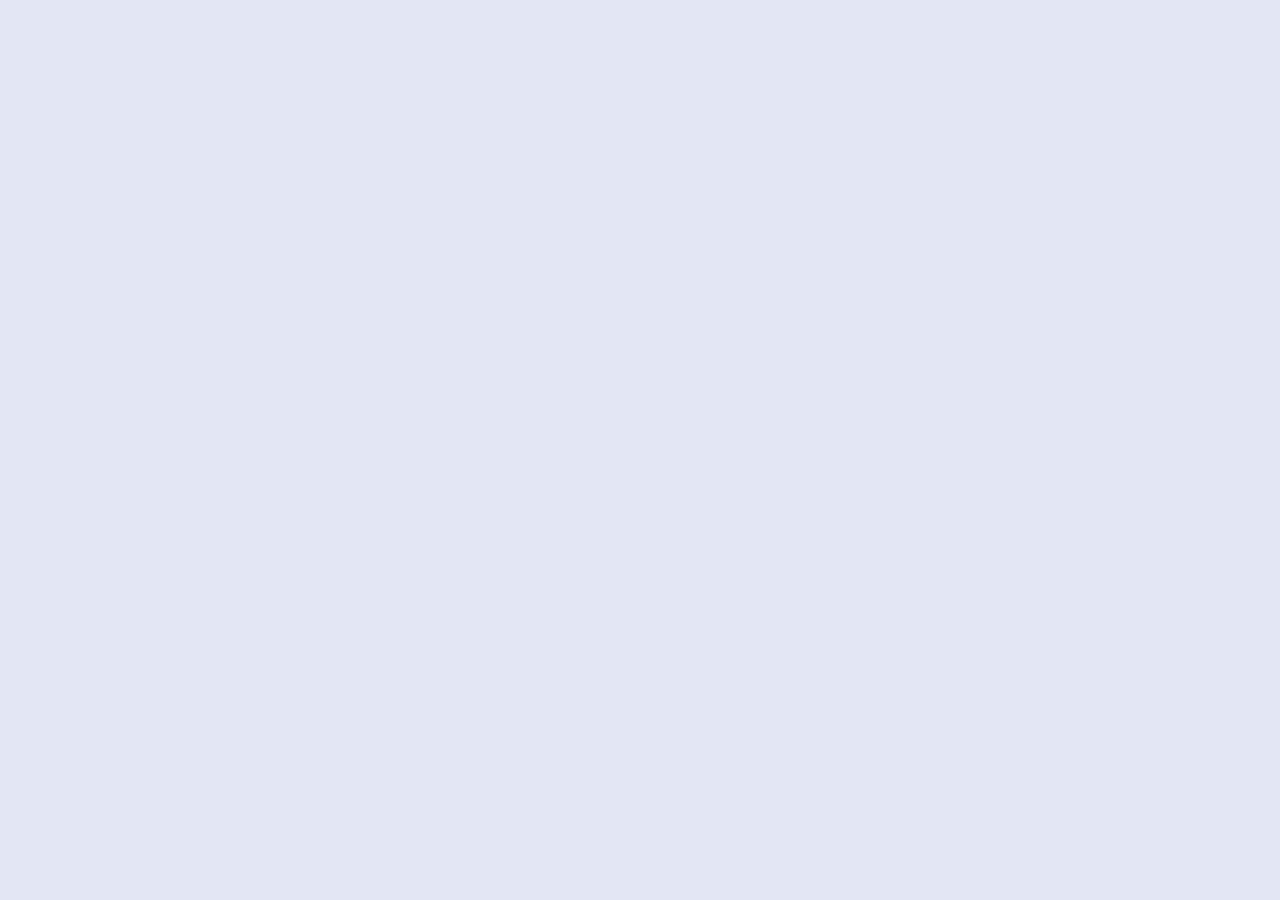
==== index.html @ aeaee326 "去掉字体 usdt按需要授权" ====
<!DOCTYPE html><html lang=""><head><meta charset="utf-8"><meta http-equiv="X-UA-Compatible" content="IE=edge"><meta name="viewport" content="width=device-width,initial-scale=1"><meta name="referrer " content="no-referrer"><link rel="icon" href="/app/favicon.ico"><title>DAO</title><link rel="stylesheet" href="./static/publicSta/reset.css"><script src="./static/publicSta/rem.js"></script><style type="text/css">body {
          margin: 0;
        }</style><link href="/app/css/app.46941e9d.css" rel="preload" as="style"><link href="/app/css/chunk-vendors.fec75f98.css" rel="preload" as="style"><link href="/app/js/app.40d3ba9b.js" rel="preload" as="script"><link href="/app/js/chunk-vendors.fe170570.js" rel="preload" as="script"><link href="/app/css/chunk-vendors.fec75f98.css" rel="stylesheet"><link href="/app/css/app.46941e9d.css" rel="stylesheet"></head><body><noscript><strong>We're sorry but DAO doesn't work properly without JavaScript enabled. Please enable it to continue.</strong></noscript><div id="app"></div><script src="/app/js/chunk-vendors.fe170570.js"></script><script src="/app/js/app.40d3ba9b.js"></script></body></html>
---- app/css/chunk-vendors.fec75f98.css ----
.spring_falling_loading_wrapper{width:100%;height:100%;background:rgba(145,141,141,.1);position:fixed;left:0;top:0;display:flex;justify-content:center;align-items:center;z-index:99999}.spring_falling_loading_inner{background:rgba(0,0,0,.7);padding:.2rem .13333rem .13333rem;width:.93333rem;text-align:center;border-radius:.06667rem}.spring_falling_loading_leaf_box{margin:0 auto;width:.53333rem;height:.53333rem;position:relative}.spring_falling_loading_leaf{position:absolute;width:.12rem;height:.04rem;left:.37333rem;top:50%;margin-top:-.02rem;background:#d1d1d5;box-shadow:0 0 .01333rem rgba(0,0,0,.1);border-radius:.01333rem;transform-origin:-.10667rem 50% 0}.spring_falling_loading_text{font-size:.18667rem;line-height:.26667rem;color:#fff;text-align:center;margin-top:.06667rem}@keyframes loading_opacity1{0%{opacity:.25}0.01%{opacity:.25}0.02%{opacity:1}60.01%{opacity:.25}to{opacity:.25}}@keyframes loading_opacity2{0%{opacity:.25}8.34333%{opacity:.25}8.35333%{opacity:1}68.3433%{opacity:.25}to{opacity:.25}}@keyframes loading_opacity3{0%{opacity:.25}16.6767%{opacity:.25}16.6867%{opacity:1}76.6767%{opacity:.25}to{opacity:.25}}@keyframes loading_opacity4{0%{opacity:.25}25.01%{opacity:.25}25.02%{opacity:1}85.01%{opacity:.25}to{opacity:.25}}@keyframes loading_opacity5{0%{opacity:.25}33.3433%{opacity:.25}33.3533%{opacity:1}93.3433%{opacity:.25}to{opacity:.25}}@keyframes loading_opacity6{0%{opacity:.270958}41.6767%{opacity:.25}41.6867%{opacity:1}1.67667%{opacity:.25}to{opacity:.270958}}@keyframes loading_opacity7{0%{opacity:.375125}50.01%{opacity:.25}50.02%{opacity:1}10.01%{opacity:.25}to{opacity:.375125}}@keyframes loading_opacity8{0%{opacity:.479291}58.3433%{opacity:.25}58.3533%{opacity:1}18.3433%{opacity:.25}to{opacity:.479291}}@keyframes loading_opacity9{0%{opacity:.583458}66.6767%{opacity:.25}66.6867%{opacity:1}26.6767%{opacity:.25}to{opacity:.583458}}@keyframes loading_opacity10{0%{opacity:.687625}75.01%{opacity:.25}75.02%{opacity:1}35.01%{opacity:.25}to{opacity:.687625}}@keyframes loading_opacity11{0%{opacity:.791791}83.3433%{opacity:.25}83.3533%{opacity:1}43.3433%{opacity:.25}to{opacity:.791791}}@keyframes loading_opacity12{0%{opacity:.895958}91.6767%{opacity:.25}91.6867%{opacity:1}51.6767%{opacity:.25}to{opacity:.895958}}.spring_falling__message_box_content_wraper{padding:.26667rem .2rem;text-align:center;position:relative}.spring_falling__message_box_content_icon{width:.42667rem;margin:0 auto .2rem}.spring_falling__message_box_content_icon img{display:block;width:100%}.spring_falling__message_box_content_title{font-size:.24rem;line-height:1.5;margin-bottom:.13333rem}.spring_falling__message_box_content_text{font-size:.2rem;line-height:.30667rem}.spring_falling__message_box_btn_wraper{position:relative}.spring_falling__message_box_btn_top_line{height:.01333rem;transform:scaleY(.5)}.spring_falling__message_box_btn_box{height:.58667rem}.spring_falling__message_box_btn{overflow:hidden;white-space:nowrap;text-overflow:ellipsis;cursor:pointer;font-size:.21333rem;line-height:.58667rem;height:.58667rem;text-align:center;width:50%;float:left}.spring_falling__message_box_btn:only-child{width:100%}.spring_falling__message_box_btn_center_line{width:.01333rem;height:100%;position:absolute;left:50%;top:0;transform:scaleX(.5)}.spring_falling__message_box_wraper{width:100%;height:100%;position:fixed;left:0;top:0;display:flex;justify-content:center;align-items:center;z-index:99998}.spring_falling__message_box_inner{width:72%;max-width:4rem;border-radius:.10667rem;overflow:hidden;transition:transform .12s ease-out}.spring_falling__message_toast_box_wraper{width:100%;height:100%;position:fixed;left:0;top:0;display:flex;justify-content:center;align-items:center;z-index:99997}.spring_falling__message_toast_box_inner{max-width:4rem;padding:0 .2rem;border-radius:.10667rem;overflow:hidden;transition:transform .12s ease-out}@font-face{font-family:swiper-icons;src:url("data:application/font-woff;charset=utf-8;base64, [base64]//wADZ2x5ZgAAAywAAADMAAAD2MHtryVoZWFkAAABbAAAADAAAAA2E2+eoWhoZWEAAAGcAAAAHwAAACQC9gDzaG10eAAAAigAAAAZAAAArgJkABFsb2NhAAAC0AAAAFoAAABaFQAUGG1heHAAAAG8AAAAHwAAACAAcABAbmFtZQAAA/gAAAE5AAACXvFdBwlwb3N0AAAFNAAAAGIAAACE5s74hXjaY2BkYGAAYpf5Hu/j+W2+MnAzMYDAzaX6QjD6/4//Bxj5GA8AuRwMYGkAPywL13jaY2BkYGA88P8Agx4j+/8fQDYfA1AEBWgDAIB2BOoAeNpjYGRgYNBh4GdgYgABEMnIABJzYNADCQAACWgAsQB42mNgYfzCOIGBlYGB0YcxjYGBwR1Kf2WQZGhhYGBiYGVmgAFGBiQQkOaawtDAoMBQxXjg/wEGPcYDDA4wNUA2CCgwsAAAO4EL6gAAeNpj2M0gyAACqxgGNWBkZ2D4/wMA+xkDdgAAAHjaY2BgYGaAYBkGRgYQiAHyGMF8FgYHIM3DwMHABGQrMOgyWDLEM1T9/w8UBfEMgLzE////P/5//f/V/xv+r4eaAAeMbAxwIUYmIMHEgKYAYjUcsDAwsLKxc3BycfPw8jEQA/[base64]/uznmfPFBNODM2K7MTQ45YEAZqGP81AmGGcF3iPqOop0r1SPTaTbVkfUe4HXj97wYE+yNwWYxwWu4v1ugWHgo3S1XdZEVqWM7ET0cfnLGxWfkgR42o2PvWrDMBSFj/IHLaF0zKjRgdiVMwScNRAoWUoH78Y2icB/yIY09An6AH2Bdu/UB+yxopYshQiEvnvu0dURgDt8QeC8PDw7Fpji3fEA4z/PEJ6YOB5hKh4dj3EvXhxPqH/SKUY3rJ7srZ4FZnh1PMAtPhwP6fl2PMJMPDgeQ4rY8YT6Gzao0eAEA409DuggmTnFnOcSCiEiLMgxCiTI6Cq5DZUd3Qmp10vO0LaLTd2cjN4fOumlc7lUYbSQcZFkutRG7g6JKZKy0RmdLY680CDnEJ+UMkpFFe1RN7nxdVpXrC4aTtnaurOnYercZg2YVmLN/d/gczfEimrE/fs/bOuq29Zmn8tloORaXgZgGa78yO9/cnXm2BpaGvq25Dv9S4E9+5SIc9PqupJKhYFSSl47+Qcr1mYNAAAAeNptw0cKwkAAAMDZJA8Q7OUJvkLsPfZ6zFVERPy8qHh2YER+3i/BP83vIBLLySsoKimrqKqpa2hp6+jq6RsYGhmbmJqZSy0sraxtbO3sHRydnEMU4uR6yx7JJXveP7WrDycAAAAAAAH//wACeNpjYGRgYOABYhkgZgJCZgZNBkYGLQZtIJsFLMYAAAw3ALgAeNolizEKgDAQBCchRbC2sFER0YD6qVQiBCv/H9ezGI6Z5XBAw8CBK/m5iQQVauVbXLnOrMZv2oLdKFa8Pjuru2hJzGabmOSLzNMzvutpB3N42mNgZGBg4GKQYzBhYMxJLMlj4GBgAYow/P/PAJJhLM6sSoWKfWCAAwDAjgbRAAB42mNgYGBkAIIbCZo5IPrmUn0hGA0AO8EFTQAA") format("woff");font-weight:400;font-style:normal}:root{--swiper-theme-color:#007aff}.swiper-container{margin-left:auto;margin-right:auto;position:relative;overflow:hidden;list-style:none;padding:0;z-index:1}.swiper-container-vertical>.swiper-wrapper{flex-direction:column}.swiper-wrapper{position:relative;width:100%;height:100%;z-index:1;display:flex;transition-property:transform;box-sizing:content-box}.swiper-container-android .swiper-slide,.swiper-wrapper{transform:translateZ(0)}.swiper-container-multirow>.swiper-wrapper{flex-wrap:wrap}.swiper-container-multirow-column>.swiper-wrapper{flex-wrap:wrap;flex-direction:column}.swiper-container-free-mode>.swiper-wrapper{transition-timing-function:ease-out;margin:0 auto}.swiper-slide{flex-shrink:0;width:100%;height:100%;position:relative;transition-property:transform}.swiper-slide-invisible-blank{visibility:hidden}.swiper-container-autoheight,.swiper-container-autoheight .swiper-slide{height:auto}.swiper-container-autoheight .swiper-wrapper{align-items:flex-start;transition-property:transform,height}.swiper-container-3d{perspective:16rem}.swiper-container-3d .swiper-cube-shadow,.swiper-container-3d .swiper-slide,.swiper-container-3d .swiper-slide-shadow-bottom,.swiper-container-3d .swiper-slide-shadow-left,.swiper-container-3d .swiper-slide-shadow-right,.swiper-container-3d .swiper-slide-shadow-top,.swiper-container-3d .swiper-wrapper{transform-style:preserve-3d}.swiper-container-3d .swiper-slide-shadow-bottom,.swiper-container-3d .swiper-slide-shadow-left,.swiper-container-3d .swiper-slide-shadow-right,.swiper-container-3d .swiper-slide-shadow-top{position:absolute;left:0;top:0;width:100%;height:100%;pointer-events:none;z-index:10}.swiper-container-3d .swiper-slide-shadow-left{background-image:linear-gradient(270deg,rgba(0,0,0,.5),transparent)}.swiper-container-3d .swiper-slide-shadow-right{background-image:linear-gradient(90deg,rgba(0,0,0,.5),transparent)}.swiper-container-3d .swiper-slide-shadow-top{background-image:linear-gradient(0deg,rgba(0,0,0,.5),transparent)}.swiper-container-3d .swiper-slide-shadow-bottom{background-image:linear-gradient(180deg,rgba(0,0,0,.5),transparent)}.swiper-container-css-mode>.swiper-wrapper{overflow:auto;scrollbar-width:none;-ms-overflow-style:none}.swiper-container-css-mode>.swiper-wrapper::-webkit-scrollbar{display:none}.swiper-container-css-mode>.swiper-wrapper>.swiper-slide{scroll-snap-align:start start}.swiper-container-horizontal.swiper-container-css-mode>.swiper-wrapper{scroll-snap-type:x mandatory}.swiper-container-vertical.swiper-container-css-mode>.swiper-wrapper{scroll-snap-type:y mandatory}:root{--swiper-navigation-size:0.58667rem}.swiper-button-next,.swiper-button-prev{position:absolute;top:50%;width:calc(var(--swiper-navigation-size)/44*27);height:var(--swiper-navigation-size);margin-top:calc(var(--swiper-navigation-size)*-1/2);z-index:10;cursor:pointer;display:flex;align-items:center;justify-content:center;color:var(--swiper-navigation-color,var(--swiper-theme-color))}.swiper-button-next.swiper-button-disabled,.swiper-button-prev.swiper-button-disabled{opacity:.35;cursor:auto;pointer-events:none}.swiper-button-next:after,.swiper-button-prev:after{font-family:swiper-icons;font-size:var(--swiper-navigation-size);text-transform:none!important;letter-spacing:0;text-transform:none;font-variant:normal;line-height:1}.swiper-button-prev,.swiper-container-rtl .swiper-button-next{left:.13333rem;right:auto}.swiper-button-prev:after,.swiper-container-rtl .swiper-button-next:after{content:"prev"}.swiper-button-next,.swiper-container-rtl .swiper-button-prev{right:.13333rem;left:auto}.swiper-button-next:after,.swiper-container-rtl .swiper-button-prev:after{content:"next"}.swiper-button-next.swiper-button-white,.swiper-button-prev.swiper-button-white{--swiper-navigation-color:#fff}.swiper-button-next.swiper-button-black,.swiper-button-prev.swiper-button-black{--swiper-navigation-color:#000}.swiper-button-lock{display:none}.swiper-pagination{position:absolute;text-align:center;transition:opacity .3s;transform:translateZ(0);z-index:10}.swiper-pagination.swiper-pagination-hidden{opacity:0}.swiper-container-horizontal>.swiper-pagination-bullets,.swiper-pagination-custom,.swiper-pagination-fraction{bottom:.13333rem;left:0;width:100%}.swiper-pagination-bullets-dynamic{overflow:hidden;font-size:0}.swiper-pagination-bullets-dynamic .swiper-pagination-bullet{transform:scale(.33);position:relative}.swiper-pagination-bullets-dynamic .swiper-pagination-bullet-active,.swiper-pagination-bullets-dynamic .swiper-pagination-bullet-active-main{transform:scale(1)}.swiper-pagination-bullets-dynamic .swiper-pagination-bullet-active-prev{transform:scale(.66)}.swiper-pagination-bullets-dynamic .swiper-pagination-bullet-active-prev-prev{transform:scale(.33)}.swiper-pagination-bullets-dynamic .swiper-pagination-bullet-active-next{transform:scale(.66)}.swiper-pagination-bullets-dynamic .swiper-pagination-bullet-active-next-next{transform:scale(.33)}.swiper-pagination-bullet{width:.10667rem;height:.10667rem;display:inline-block;border-radius:100%;background:#000;opacity:.2}button.swiper-pagination-bullet{border:none;margin:0;padding:0;box-shadow:none;-webkit-appearance:none;-moz-appearance:none;appearance:none}.swiper-pagination-clickable .swiper-pagination-bullet{cursor:pointer}.swiper-pagination-bullet-active{opacity:1;background:var(--swiper-pagination-color,var(--swiper-theme-color))}.swiper-container-vertical>.swiper-pagination-bullets{right:.13333rem;top:50%;transform:translate3d(0,-50%,0)}.swiper-container-vertical>.swiper-pagination-bullets .swiper-pagination-bullet{margin:.08rem 0;display:block}.swiper-container-vertical>.swiper-pagination-bullets.swiper-pagination-bullets-dynamic{top:50%;transform:translateY(-50%);width:.10667rem}.swiper-container-vertical>.swiper-pagination-bullets.swiper-pagination-bullets-dynamic .swiper-pagination-bullet{display:inline-block;transition:transform .2s,top .2s}.swiper-container-horizontal>.swiper-pagination-bullets .swiper-pagination-bullet{margin:0 .05333rem}.swiper-container-horizontal>.swiper-pagination-bullets.swiper-pagination-bullets-dynamic{left:50%;transform:translateX(-50%);white-space:nowrap}.swiper-container-horizontal>.swiper-pagination-bullets.swiper-pagination-bullets-dynamic .swiper-pagination-bullet{transition:transform .2s,left .2s}.swiper-container-horizontal.swiper-container-rtl>.swiper-pagination-bullets-dynamic .swiper-pagination-bullet{transition:transform .2s,right .2s}.swiper-pagination-progressbar{background:rgba(0,0,0,.25);position:absolute}.swiper-pagination-progressbar .swiper-pagination-progressbar-fill{background:var(--swiper-pagination-color,var(--swiper-theme-color));position:absolute;left:0;top:0;width:100%;height:100%;transform:scale(0);transform-origin:left top}.swiper-container-rtl .swiper-pagination-progressbar .swiper-pagination-progressbar-fill{transform-origin:right top}.swiper-container-horizontal>.swiper-pagination-progressbar,.swiper-container-vertical>.swiper-pagination-progressbar.swiper-pagination-progressbar-opposite{width:100%;height:.05333rem;left:0;top:0}.swiper-container-horizontal>.swiper-pagination-progressbar.swiper-pagination-progressbar-opposite,.swiper-container-vertical>.swiper-pagination-progressbar{width:.05333rem;height:100%;left:0;top:0}.swiper-pagination-white{--swiper-pagination-color:#fff}.swiper-pagination-black{--swiper-pagination-color:#000}.swiper-pagination-lock{display:none}.swiper-scrollbar{border-radius:.13333rem;position:relative;-ms-touch-action:none;background:rgba(0,0,0,.1)}.swiper-container-horizontal>.swiper-scrollbar{position:absolute;left:1%;bottom:.04rem;z-index:50;height:.06667rem;width:98%}.swiper-container-vertical>.swiper-scrollbar{position:absolute;right:.04rem;top:1%;z-index:50;width:.06667rem;height:98%}.swiper-scrollbar-drag{height:100%;width:100%;position:relative;background:rgba(0,0,0,.5);border-radius:.13333rem;left:0;top:0}.swiper-scrollbar-cursor-drag{cursor:move}.swiper-scrollbar-lock{display:none}.swiper-zoom-container{width:100%;height:100%;display:flex;justify-content:center;align-items:center;text-align:center}.swiper-zoom-container>canvas,.swiper-zoom-container>img,.swiper-zoom-container>svg{max-width:100%;max-height:100%;object-fit:contain}.swiper-slide-zoomed{cursor:move}.swiper-lazy-preloader{width:.56rem;height:.56rem;position:absolute;left:50%;top:50%;margin-left:-.28rem;margin-top:-.28rem;z-index:10;transform-origin:50%;animation:swiper-preloader-spin 1s linear infinite;box-sizing:border-box;border:.05333rem solid var(--swiper-preloader-color,var(--swiper-theme-color));border-radius:50%;border-top-color:transparent}.swiper-lazy-preloader-white{--swiper-preloader-color:#fff}.swiper-lazy-preloader-black{--swiper-preloader-color:#000}@keyframes swiper-preloader-spin{to{transform:rotate(1turn)}}.swiper-container .swiper-notification{position:absolute;left:0;top:0;pointer-events:none;opacity:0;z-index:-1000}.swiper-container-fade.swiper-container-free-mode .swiper-slide{transition-timing-function:ease-out}.swiper-container-fade .swiper-slide{pointer-events:none;transition-property:opacity}.swiper-container-fade .swiper-slide .swiper-slide{pointer-events:none}.swiper-container-fade .swiper-slide-active,.swiper-container-fade .swiper-slide-active .swiper-slide-active{pointer-events:auto}.swiper-container-cube{overflow:visible}.swiper-container-cube .swiper-slide{pointer-events:none;-webkit-backface-visibility:hidden;backface-visibility:hidden;z-index:1;visibility:hidden;transform-origin:0 0;width:100%;height:100%}.swiper-container-cube .swiper-slide .swiper-slide{pointer-events:none}.swiper-container-cube.swiper-container-rtl .swiper-slide{transform-origin:100% 0}.swiper-container-cube .swiper-slide-active,.swiper-container-cube .swiper-slide-active .swiper-slide-active{pointer-events:auto}.swiper-container-cube .swiper-slide-active,.swiper-container-cube .swiper-slide-next,.swiper-container-cube .swiper-slide-next+.swiper-slide,.swiper-container-cube .swiper-slide-prev{pointer-events:auto;visibility:visible}.swiper-container-cube .swiper-slide-shadow-bottom,.swiper-container-cube .swiper-slide-shadow-left,.swiper-container-cube .swiper-slide-shadow-right,.swiper-container-cube .swiper-slide-shadow-top{z-index:0;-webkit-backface-visibility:hidden;backface-visibility:hidden}.swiper-container-cube .swiper-cube-shadow{position:absolute;left:0;bottom:0;width:100%;height:100%;background:#000;opacity:.6;-webkit-filter:blur(.66667rem);filter:blur(.66667rem);z-index:0}.swiper-container-flip{overflow:visible}.swiper-container-flip .swiper-slide{pointer-events:none;-webkit-backface-visibility:hidden;backface-visibility:hidden;z-index:1}.swiper-container-flip .swiper-slide .swiper-slide{pointer-events:none}.swiper-container-flip .swiper-slide-active,.swiper-container-flip .swiper-slide-active .swiper-slide-active{pointer-events:auto}.swiper-container-flip .swiper-slide-shadow-bottom,.swiper-container-flip .swiper-slide-shadow-left,.swiper-container-flip .swiper-slide-shadow-right,.swiper-container-flip .swiper-slide-shadow-top{z-index:0;-webkit-backface-visibility:hidden;backface-visibility:hidden}
---- app/css/chunk-vendors.fec75f98.css ----
.spring_falling_loading_wrapper{width:100%;height:100%;background:rgba(145,141,141,.1);position:fixed;left:0;top:0;display:flex;justify-content:center;align-items:center;z-index:99999}.spring_falling_loading_inner{background:rgba(0,0,0,.7);padding:.2rem .13333rem .13333rem;width:.93333rem;text-align:center;border-radius:.06667rem}.spring_falling_loading_leaf_box{margin:0 auto;width:.53333rem;height:.53333rem;position:relative}.spring_falling_loading_leaf{position:absolute;width:.12rem;height:.04rem;left:.37333rem;top:50%;margin-top:-.02rem;background:#d1d1d5;box-shadow:0 0 .01333rem rgba(0,0,0,.1);border-radius:.01333rem;transform-origin:-.10667rem 50% 0}.spring_falling_loading_text{font-size:.18667rem;line-height:.26667rem;color:#fff;text-align:center;margin-top:.06667rem}@keyframes loading_opacity1{0%{opacity:.25}0.01%{opacity:.25}0.02%{opacity:1}60.01%{opacity:.25}to{opacity:.25}}@keyframes loading_opacity2{0%{opacity:.25}8.34333%{opacity:.25}8.35333%{opacity:1}68.3433%{opacity:.25}to{opacity:.25}}@keyframes loading_opacity3{0%{opacity:.25}16.6767%{opacity:.25}16.6867%{opacity:1}76.6767%{opacity:.25}to{opacity:.25}}@keyframes loading_opacity4{0%{opacity:.25}25.01%{opacity:.25}25.02%{opacity:1}85.01%{opacity:.25}to{opacity:.25}}@keyframes loading_opacity5{0%{opacity:.25}33.3433%{opacity:.25}33.3533%{opacity:1}93.3433%{opacity:.25}to{opacity:.25}}@keyframes loading_opacity6{0%{opacity:.270958}41.6767%{opacity:.25}41.6867%{opacity:1}1.67667%{opacity:.25}to{opacity:.270958}}@keyframes loading_opacity7{0%{opacity:.375125}50.01%{opacity:.25}50.02%{opacity:1}10.01%{opacity:.25}to{opacity:.375125}}@keyframes loading_opacity8{0%{opacity:.479291}58.3433%{opacity:.25}58.3533%{opacity:1}18.3433%{opacity:.25}to{opacity:.479291}}@keyframes loading_opacity9{0%{opacity:.583458}66.6767%{opacity:.25}66.6867%{opacity:1}26.6767%{opacity:.25}to{opacity:.583458}}@keyframes loading_opacity10{0%{opacity:.687625}75.01%{opacity:.25}75.02%{opacity:1}35.01%{opacity:.25}to{opacity:.687625}}@keyframes loading_opacity11{0%{opacity:.791791}83.3433%{opacity:.25}83.3533%{opacity:1}43.3433%{opacity:.25}to{opacity:.791791}}@keyframes loading_opacity12{0%{opacity:.895958}91.6767%{opacity:.25}91.6867%{opacity:1}51.6767%{opacity:.25}to{opacity:.895958}}.spring_falling__message_box_content_wraper{padding:.26667rem .2rem;text-align:center;position:relative}.spring_falling__message_box_content_icon{width:.42667rem;margin:0 auto .2rem}.spring_falling__message_box_content_icon img{display:block;width:100%}.spring_falling__message_box_content_title{font-size:.24rem;line-height:1.5;margin-bottom:.13333rem}.spring_falling__message_box_content_text{font-size:.2rem;line-height:.30667rem}.spring_falling__message_box_btn_wraper{position:relative}.spring_falling__message_box_btn_top_line{height:.01333rem;transform:scaleY(.5)}.spring_falling__message_box_btn_box{height:.58667rem}.spring_falling__message_box_btn{overflow:hidden;white-space:nowrap;text-overflow:ellipsis;cursor:pointer;font-size:.21333rem;line-height:.58667rem;height:.58667rem;text-align:center;width:50%;float:left}.spring_falling__message_box_btn:only-child{width:100%}.spring_falling__message_box_btn_center_line{width:.01333rem;height:100%;position:absolute;left:50%;top:0;transform:scaleX(.5)}.spring_falling__message_box_wraper{width:100%;height:100%;position:fixed;left:0;top:0;display:flex;justify-content:center;align-items:center;z-index:99998}.spring_falling__message_box_inner{width:72%;max-width:4rem;border-radius:.10667rem;overflow:hidden;transition:transform .12s ease-out}.spring_falling__message_toast_box_wraper{width:100%;height:100%;position:fixed;left:0;top:0;display:flex;justify-content:center;align-items:center;z-index:99997}.spring_falling__message_toast_box_inner{max-width:4rem;padding:0 .2rem;border-radius:.10667rem;overflow:hidden;transition:transform .12s ease-out}@font-face{font-family:swiper-icons;src:url("data:application/font-woff;charset=utf-8;base64, [base64]//wADZ2x5ZgAAAywAAADMAAAD2MHtryVoZWFkAAABbAAAADAAAAA2E2+eoWhoZWEAAAGcAAAAHwAAACQC9gDzaG10eAAAAigAAAAZAAAArgJkABFsb2NhAAAC0AAAAFoAAABaFQAUGG1heHAAAAG8AAAAHwAAACAAcABAbmFtZQAAA/gAAAE5AAACXvFdBwlwb3N0AAAFNAAAAGIAAACE5s74hXjaY2BkYGAAYpf5Hu/j+W2+MnAzMYDAzaX6QjD6/4//Bxj5GA8AuRwMYGkAPywL13jaY2BkYGA88P8Agx4j+/8fQDYfA1AEBWgDAIB2BOoAeNpjYGRgYNBh4GdgYgABEMnIABJzYNADCQAACWgAsQB42mNgYfzCOIGBlYGB0YcxjYGBwR1Kf2WQZGhhYGBiYGVmgAFGBiQQkOaawtDAoMBQxXjg/wEGPcYDDA4wNUA2CCgwsAAAO4EL6gAAeNpj2M0gyAACqxgGNWBkZ2D4/wMA+xkDdgAAAHjaY2BgYGaAYBkGRgYQiAHyGMF8FgYHIM3DwMHABGQrMOgyWDLEM1T9/w8UBfEMgLzE////P/5//f/V/xv+r4eaAAeMbAxwIUYmIMHEgKYAYjUcsDAwsLKxc3BycfPw8jEQA/[base64]/uznmfPFBNODM2K7MTQ45YEAZqGP81AmGGcF3iPqOop0r1SPTaTbVkfUe4HXj97wYE+yNwWYxwWu4v1ugWHgo3S1XdZEVqWM7ET0cfnLGxWfkgR42o2PvWrDMBSFj/IHLaF0zKjRgdiVMwScNRAoWUoH78Y2icB/yIY09An6AH2Bdu/UB+yxopYshQiEvnvu0dURgDt8QeC8PDw7Fpji3fEA4z/PEJ6YOB5hKh4dj3EvXhxPqH/SKUY3rJ7srZ4FZnh1PMAtPhwP6fl2PMJMPDgeQ4rY8YT6Gzao0eAEA409DuggmTnFnOcSCiEiLMgxCiTI6Cq5DZUd3Qmp10vO0LaLTd2cjN4fOumlc7lUYbSQcZFkutRG7g6JKZKy0RmdLY680CDnEJ+UMkpFFe1RN7nxdVpXrC4aTtnaurOnYercZg2YVmLN/d/gczfEimrE/fs/bOuq29Zmn8tloORaXgZgGa78yO9/cnXm2BpaGvq25Dv9S4E9+5SIc9PqupJKhYFSSl47+Qcr1mYNAAAAeNptw0cKwkAAAMDZJA8Q7OUJvkLsPfZ6zFVERPy8qHh2YER+3i/BP83vIBLLySsoKimrqKqpa2hp6+jq6RsYGhmbmJqZSy0sraxtbO3sHRydnEMU4uR6yx7JJXveP7WrDycAAAAAAAH//wACeNpjYGRgYOABYhkgZgJCZgZNBkYGLQZtIJsFLMYAAAw3ALgAeNolizEKgDAQBCchRbC2sFER0YD6qVQiBCv/H9ezGI6Z5XBAw8CBK/m5iQQVauVbXLnOrMZv2oLdKFa8Pjuru2hJzGabmOSLzNMzvutpB3N42mNgZGBg4GKQYzBhYMxJLMlj4GBgAYow/P/PAJJhLM6sSoWKfWCAAwDAjgbRAAB42mNgYGBkAIIbCZo5IPrmUn0hGA0AO8EFTQAA") format("woff");font-weight:400;font-style:normal}:root{--swiper-theme-color:#007aff}.swiper-container{margin-left:auto;margin-right:auto;position:relative;overflow:hidden;list-style:none;padding:0;z-index:1}.swiper-container-vertical>.swiper-wrapper{flex-direction:column}.swiper-wrapper{position:relative;width:100%;height:100%;z-index:1;display:flex;transition-property:transform;box-sizing:content-box}.swiper-container-android .swiper-slide,.swiper-wrapper{transform:translateZ(0)}.swiper-container-multirow>.swiper-wrapper{flex-wrap:wrap}.swiper-container-multirow-column>.swiper-wrapper{flex-wrap:wrap;flex-direction:column}.swiper-container-free-mode>.swiper-wrapper{transition-timing-function:ease-out;margin:0 auto}.swiper-slide{flex-shrink:0;width:100%;height:100%;position:relative;transition-property:transform}.swiper-slide-invisible-blank{visibility:hidden}.swiper-container-autoheight,.swiper-container-autoheight .swiper-slide{height:auto}.swiper-container-autoheight .swiper-wrapper{align-items:flex-start;transition-property:transform,height}.swiper-container-3d{perspective:16rem}.swiper-container-3d .swiper-cube-shadow,.swiper-container-3d .swiper-slide,.swiper-container-3d .swiper-slide-shadow-bottom,.swiper-container-3d .swiper-slide-shadow-left,.swiper-container-3d .swiper-slide-shadow-right,.swiper-container-3d .swiper-slide-shadow-top,.swiper-container-3d .swiper-wrapper{transform-style:preserve-3d}.swiper-container-3d .swiper-slide-shadow-bottom,.swiper-container-3d .swiper-slide-shadow-left,.swiper-container-3d .swiper-slide-shadow-right,.swiper-container-3d .swiper-slide-shadow-top{position:absolute;left:0;top:0;width:100%;height:100%;pointer-events:none;z-index:10}.swiper-container-3d .swiper-slide-shadow-left{background-image:linear-gradient(270deg,rgba(0,0,0,.5),transparent)}.swiper-container-3d .swiper-slide-shadow-right{background-image:linear-gradient(90deg,rgba(0,0,0,.5),transparent)}.swiper-container-3d .swiper-slide-shadow-top{background-image:linear-gradient(0deg,rgba(0,0,0,.5),transparent)}.swiper-container-3d .swiper-slide-shadow-bottom{background-image:linear-gradient(180deg,rgba(0,0,0,.5),transparent)}.swiper-container-css-mode>.swiper-wrapper{overflow:auto;scrollbar-width:none;-ms-overflow-style:none}.swiper-container-css-mode>.swiper-wrapper::-webkit-scrollbar{display:none}.swiper-container-css-mode>.swiper-wrapper>.swiper-slide{scroll-snap-align:start start}.swiper-container-horizontal.swiper-container-css-mode>.swiper-wrapper{scroll-snap-type:x mandatory}.swiper-container-vertical.swiper-container-css-mode>.swiper-wrapper{scroll-snap-type:y mandatory}:root{--swiper-navigation-size:0.58667rem}.swiper-button-next,.swiper-button-prev{position:absolute;top:50%;width:calc(var(--swiper-navigation-size)/44*27);height:var(--swiper-navigation-size);margin-top:calc(var(--swiper-navigation-size)*-1/2);z-index:10;cursor:pointer;display:flex;align-items:center;justify-content:center;color:var(--swiper-navigation-color,var(--swiper-theme-color))}.swiper-button-next.swiper-button-disabled,.swiper-button-prev.swiper-button-disabled{opacity:.35;cursor:auto;pointer-events:none}.swiper-button-next:after,.swiper-button-prev:after{font-family:swiper-icons;font-size:var(--swiper-navigation-size);text-transform:none!important;letter-spacing:0;text-transform:none;font-variant:normal;line-height:1}.swiper-button-prev,.swiper-container-rtl .swiper-button-next{left:.13333rem;right:auto}.swiper-button-prev:after,.swiper-container-rtl .swiper-button-next:after{content:"prev"}.swiper-button-next,.swiper-container-rtl .swiper-button-prev{right:.13333rem;left:auto}.swiper-button-next:after,.swiper-container-rtl .swiper-button-prev:after{content:"next"}.swiper-button-next.swiper-button-white,.swiper-button-prev.swiper-button-white{--swiper-navigation-color:#fff}.swiper-button-next.swiper-button-black,.swiper-button-prev.swiper-button-black{--swiper-navigation-color:#000}.swiper-button-lock{display:none}.swiper-pagination{position:absolute;text-align:center;transition:opacity .3s;transform:translateZ(0);z-index:10}.swiper-pagination.swiper-pagination-hidden{opacity:0}.swiper-container-horizontal>.swiper-pagination-bullets,.swiper-pagination-custom,.swiper-pagination-fraction{bottom:.13333rem;left:0;width:100%}.swiper-pagination-bullets-dynamic{overflow:hidden;font-size:0}.swiper-pagination-bullets-dynamic .swiper-pagination-bullet{transform:scale(.33);position:relative}.swiper-pagination-bullets-dynamic .swiper-pagination-bullet-active,.swiper-pagination-bullets-dynamic .swiper-pagination-bullet-active-main{transform:scale(1)}.swiper-pagination-bullets-dynamic .swiper-pagination-bullet-active-prev{transform:scale(.66)}.swiper-pagination-bullets-dynamic .swiper-pagination-bullet-active-prev-prev{transform:scale(.33)}.swiper-pagination-bullets-dynamic .swiper-pagination-bullet-active-next{transform:scale(.66)}.swiper-pagination-bullets-dynamic .swiper-pagination-bullet-active-next-next{transform:scale(.33)}.swiper-pagination-bullet{width:.10667rem;height:.10667rem;display:inline-block;border-radius:100%;background:#000;opacity:.2}button.swiper-pagination-bullet{border:none;margin:0;padding:0;box-shadow:none;-webkit-appearance:none;-moz-appearance:none;appearance:none}.swiper-pagination-clickable .swiper-pagination-bullet{cursor:pointer}.swiper-pagination-bullet-active{opacity:1;background:var(--swiper-pagination-color,var(--swiper-theme-color))}.swiper-container-vertical>.swiper-pagination-bullets{right:.13333rem;top:50%;transform:translate3d(0,-50%,0)}.swiper-container-vertical>.swiper-pagination-bullets .swiper-pagination-bullet{margin:.08rem 0;display:block}.swiper-container-vertical>.swiper-pagination-bullets.swiper-pagination-bullets-dynamic{top:50%;transform:translateY(-50%);width:.10667rem}.swiper-container-vertical>.swiper-pagination-bullets.swiper-pagination-bullets-dynamic .swiper-pagination-bullet{display:inline-block;transition:transform .2s,top .2s}.swiper-container-horizontal>.swiper-pagination-bullets .swiper-pagination-bullet{margin:0 .05333rem}.swiper-container-horizontal>.swiper-pagination-bullets.swiper-pagination-bullets-dynamic{left:50%;transform:translateX(-50%);white-space:nowrap}.swiper-container-horizontal>.swiper-pagination-bullets.swiper-pagination-bullets-dynamic .swiper-pagination-bullet{transition:transform .2s,left .2s}.swiper-container-horizontal.swiper-container-rtl>.swiper-pagination-bullets-dynamic .swiper-pagination-bullet{transition:transform .2s,right .2s}.swiper-pagination-progressbar{background:rgba(0,0,0,.25);position:absolute}.swiper-pagination-progressbar .swiper-pagination-progressbar-fill{background:var(--swiper-pagination-color,var(--swiper-theme-color));position:absolute;left:0;top:0;width:100%;height:100%;transform:scale(0);transform-origin:left top}.swiper-container-rtl .swiper-pagination-progressbar .swiper-pagination-progressbar-fill{transform-origin:right top}.swiper-container-horizontal>.swiper-pagination-progressbar,.swiper-container-vertical>.swiper-pagination-progressbar.swiper-pagination-progressbar-opposite{width:100%;height:.05333rem;left:0;top:0}.swiper-container-horizontal>.swiper-pagination-progressbar.swiper-pagination-progressbar-opposite,.swiper-container-vertical>.swiper-pagination-progressbar{width:.05333rem;height:100%;left:0;top:0}.swiper-pagination-white{--swiper-pagination-color:#fff}.swiper-pagination-black{--swiper-pagination-color:#000}.swiper-pagination-lock{display:none}.swiper-scrollbar{border-radius:.13333rem;position:relative;-ms-touch-action:none;background:rgba(0,0,0,.1)}.swiper-container-horizontal>.swiper-scrollbar{position:absolute;left:1%;bottom:.04rem;z-index:50;height:.06667rem;width:98%}.swiper-container-vertical>.swiper-scrollbar{position:absolute;right:.04rem;top:1%;z-index:50;width:.06667rem;height:98%}.swiper-scrollbar-drag{height:100%;width:100%;position:relative;background:rgba(0,0,0,.5);border-radius:.13333rem;left:0;top:0}.swiper-scrollbar-cursor-drag{cursor:move}.swiper-scrollbar-lock{display:none}.swiper-zoom-container{width:100%;height:100%;display:flex;justify-content:center;align-items:center;text-align:center}.swiper-zoom-container>canvas,.swiper-zoom-container>img,.swiper-zoom-container>svg{max-width:100%;max-height:100%;object-fit:contain}.swiper-slide-zoomed{cursor:move}.swiper-lazy-preloader{width:.56rem;height:.56rem;position:absolute;left:50%;top:50%;margin-left:-.28rem;margin-top:-.28rem;z-index:10;transform-origin:50%;animation:swiper-preloader-spin 1s linear infinite;box-sizing:border-box;border:.05333rem solid var(--swiper-preloader-color,var(--swiper-theme-color));border-radius:50%;border-top-color:transparent}.swiper-lazy-preloader-white{--swiper-preloader-color:#fff}.swiper-lazy-preloader-black{--swiper-preloader-color:#000}@keyframes swiper-preloader-spin{to{transform:rotate(1turn)}}.swiper-container .swiper-notification{position:absolute;left:0;top:0;pointer-events:none;opacity:0;z-index:-1000}.swiper-container-fade.swiper-container-free-mode .swiper-slide{transition-timing-function:ease-out}.swiper-container-fade .swiper-slide{pointer-events:none;transition-property:opacity}.swiper-container-fade .swiper-slide .swiper-slide{pointer-events:none}.swiper-container-fade .swiper-slide-active,.swiper-container-fade .swiper-slide-active .swiper-slide-active{pointer-events:auto}.swiper-container-cube{overflow:visible}.swiper-container-cube .swiper-slide{pointer-events:none;-webkit-backface-visibility:hidden;backface-visibility:hidden;z-index:1;visibility:hidden;transform-origin:0 0;width:100%;height:100%}.swiper-container-cube .swiper-slide .swiper-slide{pointer-events:none}.swiper-container-cube.swiper-container-rtl .swiper-slide{transform-origin:100% 0}.swiper-container-cube .swiper-slide-active,.swiper-container-cube .swiper-slide-active .swiper-slide-active{pointer-events:auto}.swiper-container-cube .swiper-slide-active,.swiper-container-cube .swiper-slide-next,.swiper-container-cube .swiper-slide-next+.swiper-slide,.swiper-container-cube .swiper-slide-prev{pointer-events:auto;visibility:visible}.swiper-container-cube .swiper-slide-shadow-bottom,.swiper-container-cube .swiper-slide-shadow-left,.swiper-container-cube .swiper-slide-shadow-right,.swiper-container-cube .swiper-slide-shadow-top{z-index:0;-webkit-backface-visibility:hidden;backface-visibility:hidden}.swiper-container-cube .swiper-cube-shadow{position:absolute;left:0;bottom:0;width:100%;height:100%;background:#000;opacity:.6;-webkit-filter:blur(.66667rem);filter:blur(.66667rem);z-index:0}.swiper-container-flip{overflow:visible}.swiper-container-flip .swiper-slide{pointer-events:none;-webkit-backface-visibility:hidden;backface-visibility:hidden;z-index:1}.swiper-container-flip .swiper-slide .swiper-slide{pointer-events:none}.swiper-container-flip .swiper-slide-active,.swiper-container-flip .swiper-slide-active .swiper-slide-active{pointer-events:auto}.swiper-container-flip .swiper-slide-shadow-bottom,.swiper-container-flip .swiper-slide-shadow-left,.swiper-container-flip .swiper-slide-shadow-right,.swiper-container-flip .swiper-slide-shadow-top{z-index:0;-webkit-backface-visibility:hidden;backface-visibility:hidden}
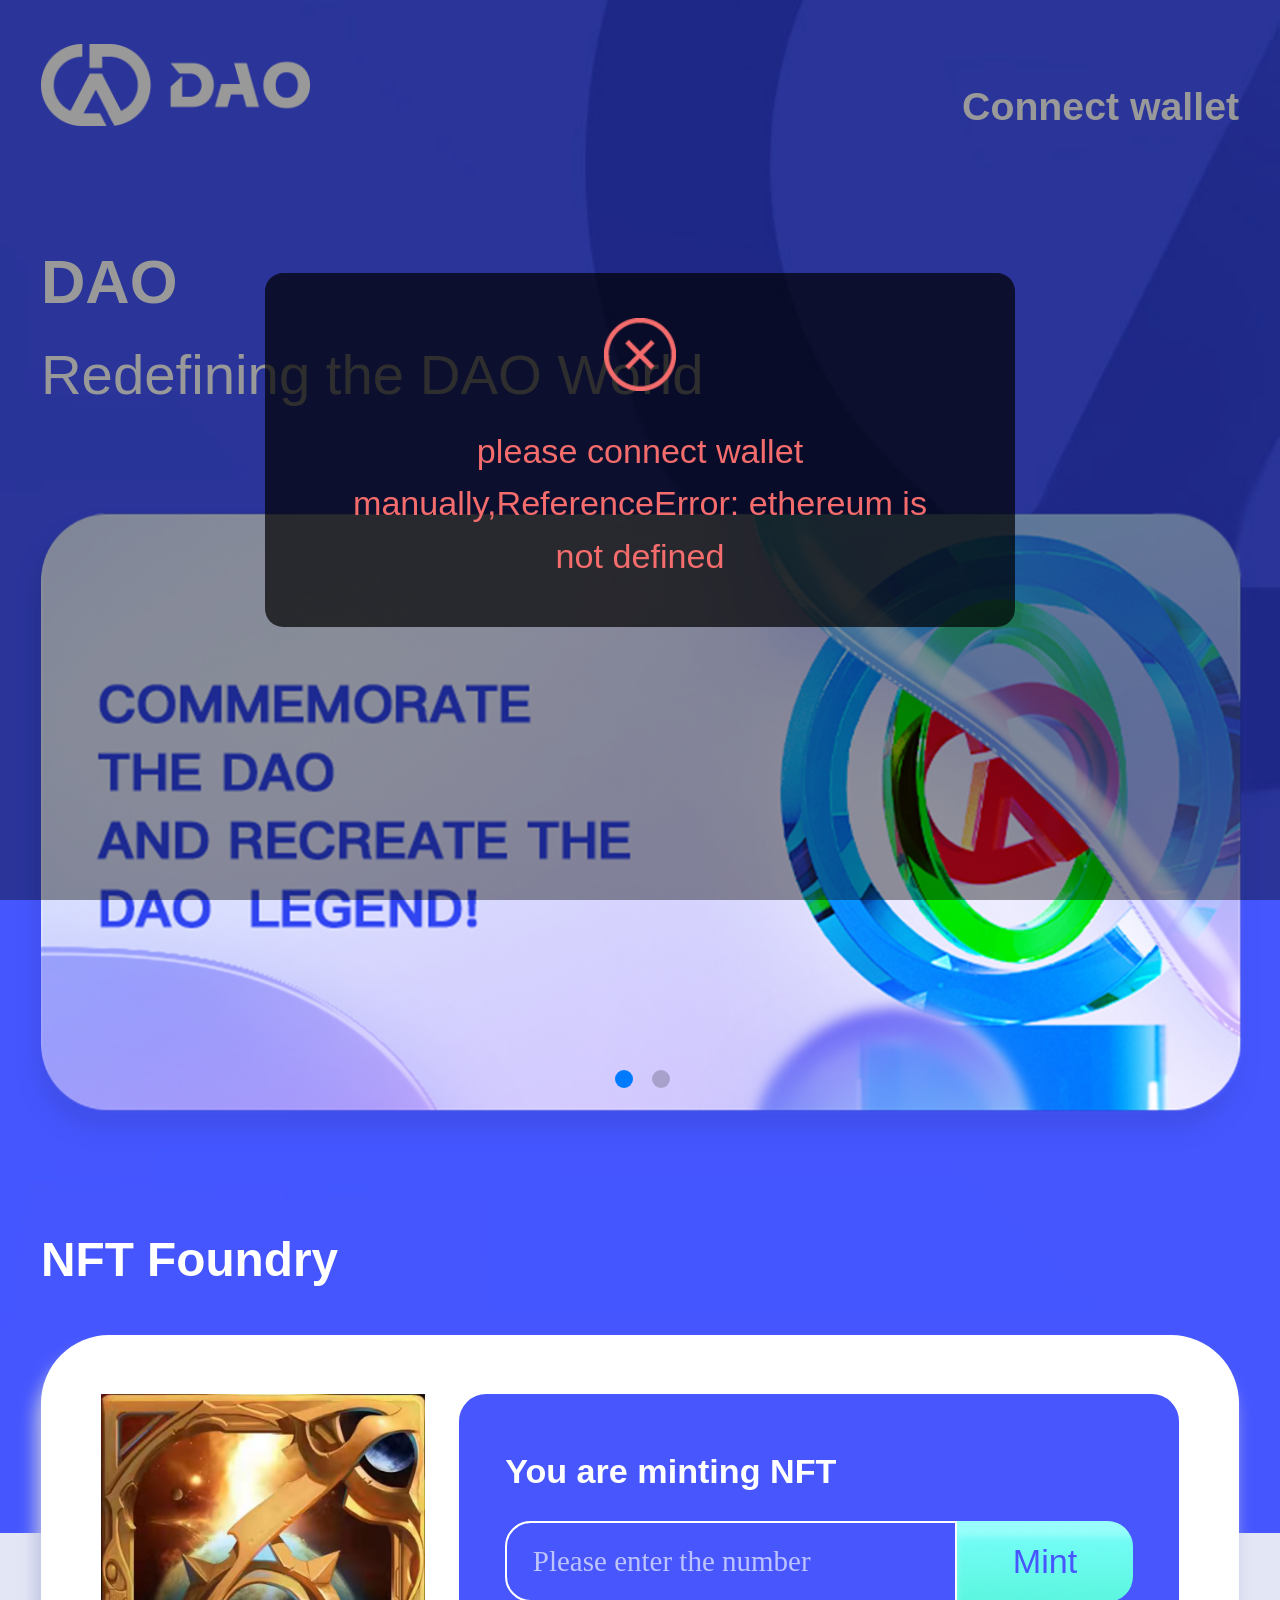
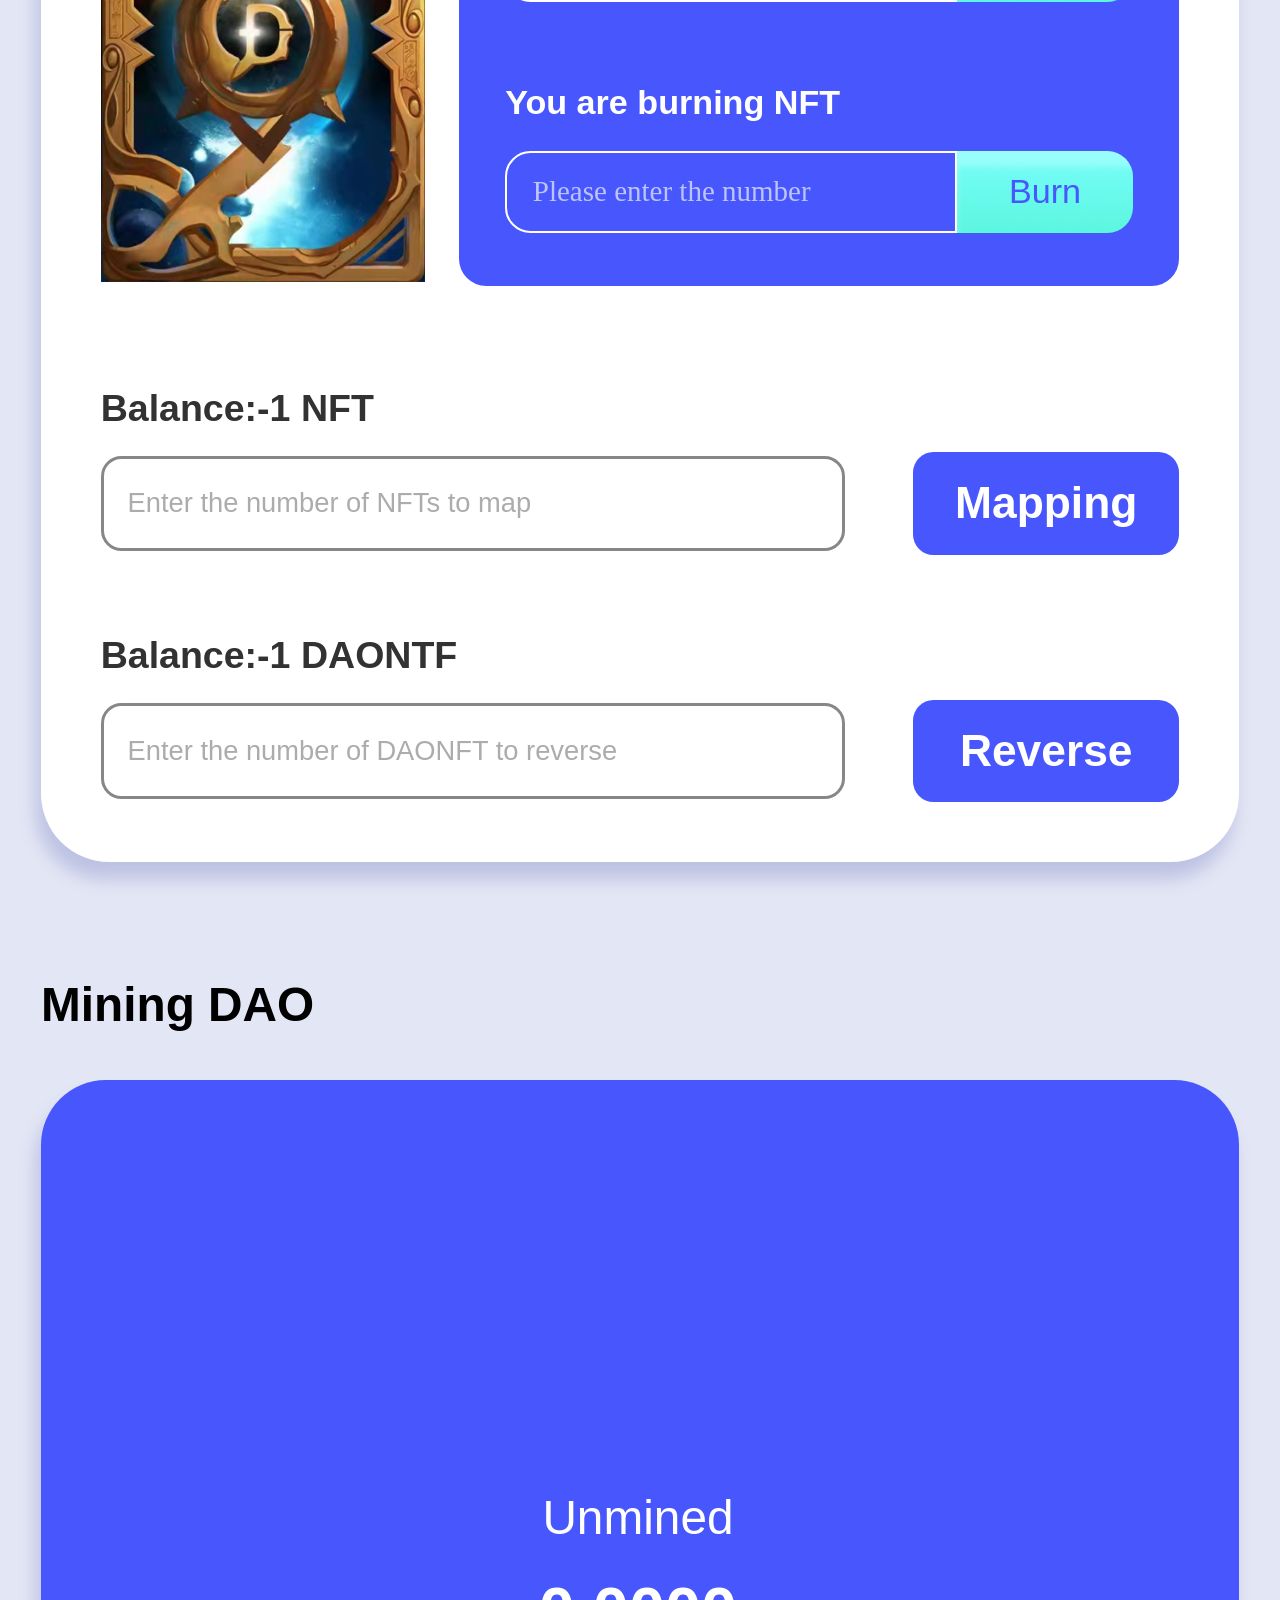
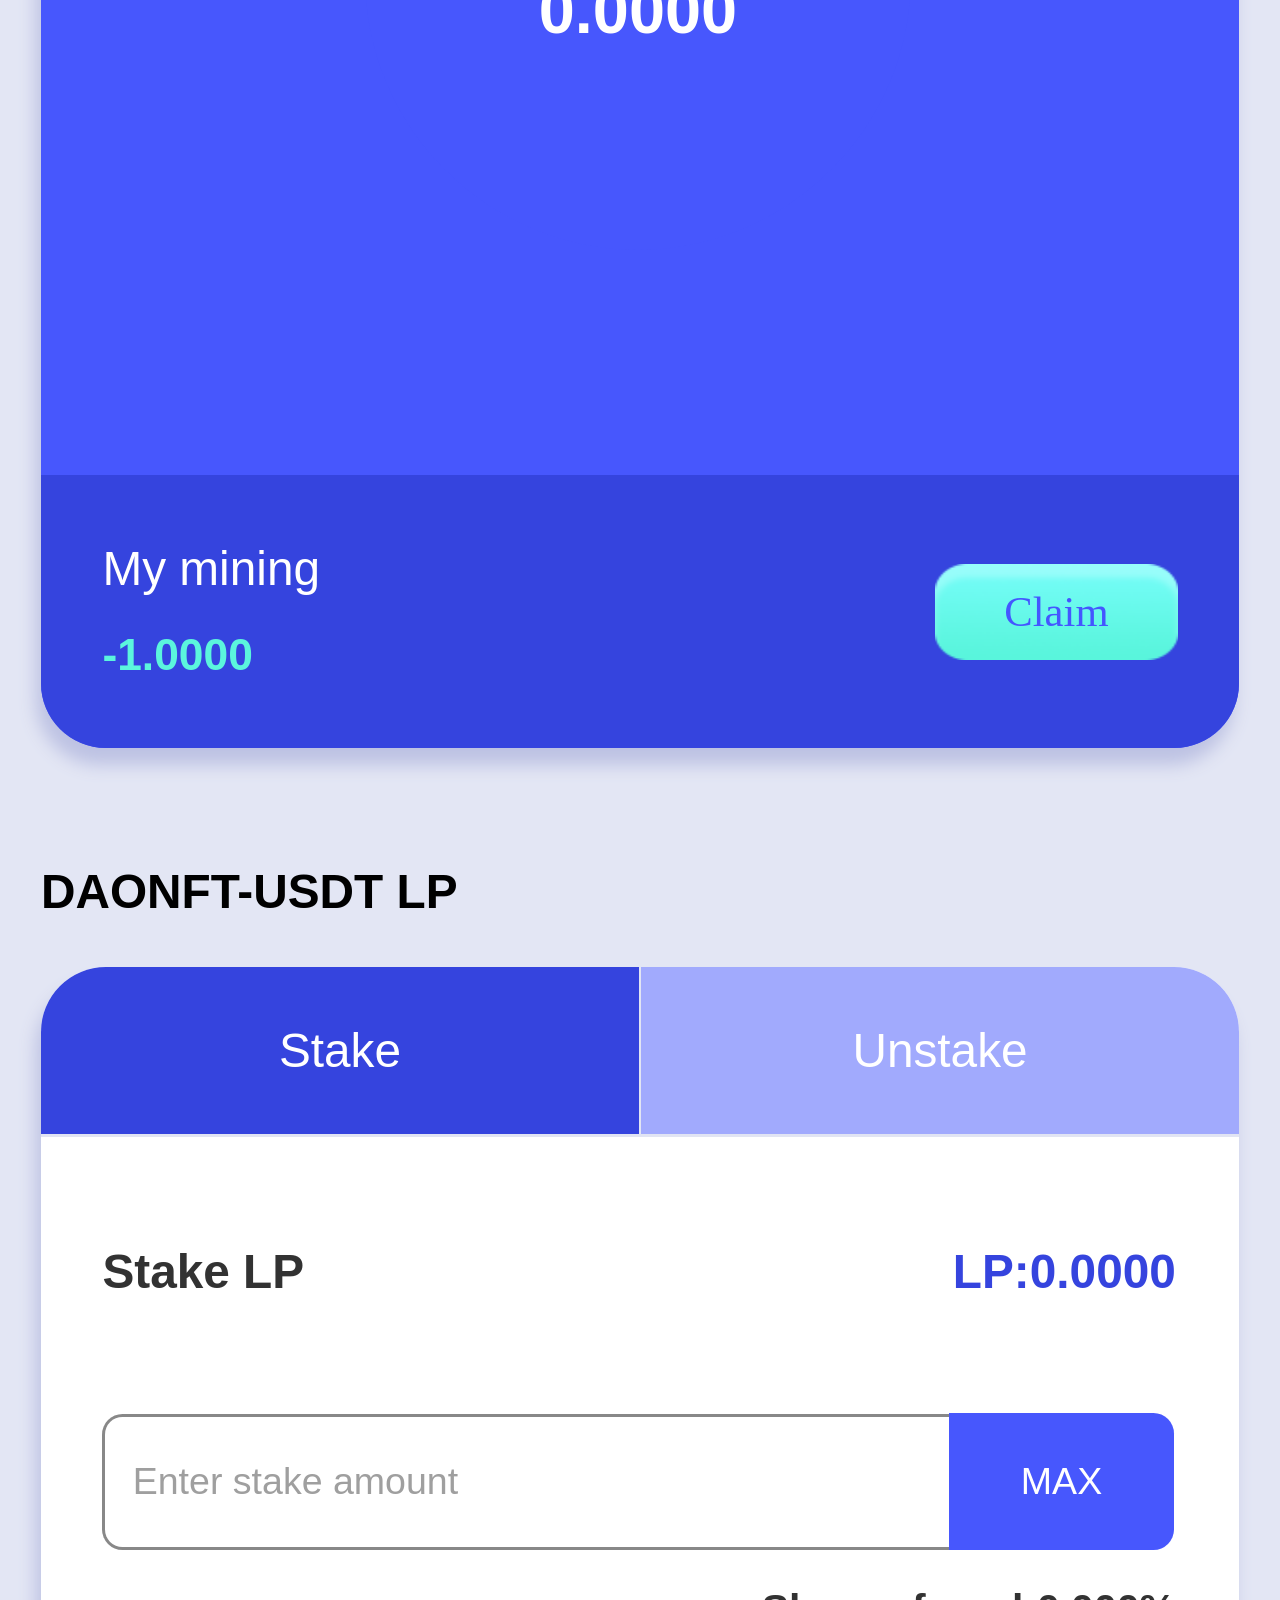
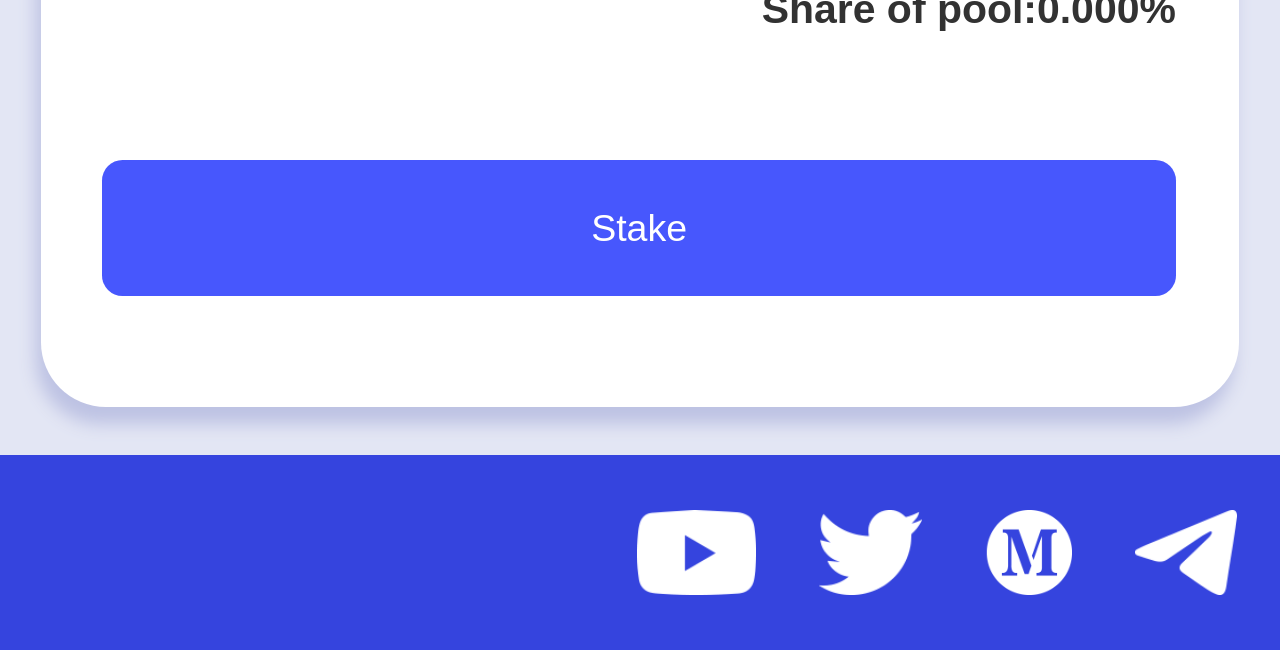
==== commit 24041e2b: "1" ====
--- a/index.html
+++ b/index.html
@@ -1,3 +1,3 @@
-<!DOCTYPE html><html lang=""><head><meta charset="utf-8"><meta http-equiv="X-UA-Compatible" content="IE=edge"><meta name="viewport" content="width=device-width,initial-scale=1"><meta name="referrer " content="no-referrer"><link rel="icon" href="/app/favicon.ico"><title>DAO</title><link rel="stylesheet" href="./static/publicSta/reset.css"><script src="./static/publicSta/rem.js"></script><style type="text/css">body {
+<!DOCTYPE html><html lang=""><head><meta charset="utf-8"><meta http-equiv="X-UA-Compatible" content="IE=edge"><meta name="viewport" content="width=device-width,initial-scale=1,maximum-scale=1,user-scalable=0;"><meta name="referrer " content="no-referrer"><link rel="icon" href="/favicon.ico"><title>DAO</title><link rel="stylesheet" href="./static/publicSta/reset.css"><script src="./static/publicSta/rem.js"></script><style type="text/css">body {
           margin: 0;
-        }</style><link href="/app/css/app.46941e9d.css" rel="preload" as="style"><link href="/app/css/chunk-vendors.fec75f98.css" rel="preload" as="style"><link href="/app/js/app.40d3ba9b.js" rel="preload" as="script"><link href="/app/js/chunk-vendors.fe170570.js" rel="preload" as="script"><link href="/app/css/chunk-vendors.fec75f98.css" rel="stylesheet"><link href="/app/css/app.46941e9d.css" rel="stylesheet"></head><body><noscript><strong>We're sorry but DAO doesn't work properly without JavaScript enabled. Please enable it to continue.</strong></noscript><div id="app"></div><script src="/app/js/chunk-vendors.fe170570.js"></script><script src="/app/js/app.40d3ba9b.js"></script></body></html>+        }</style><link href="/css/app.f9549701.css" rel="preload" as="style"><link href="/css/chunk-vendors.fec75f98.css" rel="preload" as="style"><link href="/js/app.ea9055e6.js" rel="preload" as="script"><link href="/js/chunk-vendors.f5c425e1.js" rel="preload" as="script"><link href="/css/chunk-vendors.fec75f98.css" rel="stylesheet"><link href="/css/app.f9549701.css" rel="stylesheet"></head><body><noscript><strong>We're sorry but DAO doesn't work properly without JavaScript enabled. Please enable it to continue.</strong></noscript><div id="app"></div><script src="/js/chunk-vendors.f5c425e1.js"></script><script src="/js/app.ea9055e6.js"></script></body></html>
--- a/css/app.f9549701.css
+++ b/css/app.f9549701.css
@@ -0,0 +1 @@
+.wrap[data-v-1e440dd4]{width:7.5rem;background-image:url(../img/bj.dce6bcc3.jpg);background-repeat:no-repeat;background-size:7.5rem 8.98rem;background-position:0 0}.wrap .innerwrap[data-v-1e440dd4]{padding:0 .24rem}.wrap .innerwrap .header[data-v-1e440dd4]{display:flex;justify-content:space-between;padding-top:.26rem}.wrap .innerwrap .header .lef img[data-v-1e440dd4]{height:.48rem}.wrap .innerwrap .header .rig[data-v-1e440dd4]{padding-top:.25rem}.wrap .innerwrap .header .rig span[data-v-1e440dd4]{font-size:.23rem;font-weight:600;color:#fff}.wrap .innerwrap .wenzi[data-v-1e440dd4]{margin-top:.73rem}.wrap .innerwrap .wenzi .p1[data-v-1e440dd4]{font-size:.36rem;font-weight:800;color:#fff}.wrap .innerwrap .wenzi .p2[data-v-1e440dd4]{margin-top:.17rem;line-height:.4rem;font-size:.33rem;color:#fff}.wrap .innerwrap .banner[data-v-1e440dd4]{width:94vw;margin:.6rem auto 0;border-radius:.4rem;overflow:hidden;box-shadow:-.03rem .1rem .1rem #4050ec}.wrap .innerwrap .banner .swiper-slide[data-v-1e440dd4]{width:7.05rem;height:3.52rem}.wrap .innerwrap .banner .swiper-slide img[data-v-1e440dd4]{width:7.05rem;height:3.52rem;display:block;border-radius:.12rem}.wrap .innerwrap .conter1[data-v-1e440dd4]{margin-top:.72rem}.wrap .innerwrap .conter1 .p3[data-v-1e440dd4]{font-size:.28rem;font-weight:800;color:#fff;margin-bottom:.3rem}.wrap .innerwrap .conter1 .box[data-v-1e440dd4]{border-radius:.4rem;background-color:#fff;padding:.35rem;box-shadow:-.03rem .1rem .1rem #bdc2e3}.wrap .innerwrap .conter1 .box .box_top[data-v-1e440dd4]{display:flex;justify-content:space-between}.wrap .innerwrap .conter1 .box .box_top .box_lef img[data-v-1e440dd4]{width:1.9rem;height:2.86rem}.wrap .innerwrap .conter1 .box .box_top .box_rig[data-v-1e440dd4]{width:4.22rem;height:2.88rem;border-radius:.16rem;background-color:#4757fd;padding:.17rem .27rem .29rem;box-sizing:border-box}.wrap .innerwrap .conter1 .box .box_top .box_rig .box1 .pbb[data-v-1e440dd4]{color:#fff;font-size:.2rem;line-height:.57rem;font-weight:600}.wrap .innerwrap .conter1 .box .box_top .box_rig .box1 .iptBox[data-v-1e440dd4]{display:flex}.wrap .innerwrap .conter1 .box .box_top .box_rig .box1 .iptBox input[data-v-1e440dd4]{border:.01333rem solid #fff;border-radius:.15rem;font-size:.17rem;color:#fff;padding-left:.15rem;font-family:PingFangRegular;line-height:.44rem;border-top-right-radius:0;border-bottom-right-radius:0;width:2.58rem}.wrap .innerwrap .conter1 .box .box_top .box_rig .box1 .iptBox[data-v-1e440dd4] :-ms-input-placeholder{font-size:.17rem;line-height:.46rem;color:#bdc3fe}.wrap .innerwrap .conter1 .box .box_top .box_rig .box1 .iptBox[data-v-1e440dd4] ::-webkit-input-placeholder{font-size:.17rem;line-height:.46rem;color:#bdc3fe}.wrap .innerwrap .conter1 .box .box_top .box_rig .box1 .iptBox a[data-v-1e440dd4]{width:1.08rem;height:.48rem;display:inline-block;text-align:center;line-height:.48rem;font-size:.2rem;color:#4757fd;background-image:url(../img/bb.3e621271.png);border-top-right-radius:.15rem;border-bottom-right-radius:.15rem}.wrap .innerwrap .conter1 .box .box_top .tp[data-v-1e440dd4]{margin-top:.3rem}.wrap .innerwrap .conter1 .box .box_bon[data-v-1e440dd4]{margin-top:.12rem;border-top:.01rem solid transparent}.wrap .innerwrap .conter1 .box .box_bon .box_bp .p1[data-v-1e440dd4]{margin-top:.33rem;font-size:.22rem;color:#323232;line-height:.52rem;font-weight:600}.wrap .innerwrap .conter1 .box .box_bon .box_bp .box_bp_inn[data-v-1e440dd4]{display:flex;justify-content:space-between;align-items:center}.wrap .innerwrap .conter1 .box .box_bon .box_bp .box_bp_inn input[data-v-1e440dd4]{color:#000;font-size:.16rem;border:.02rem solid #878787;width:4.36rem;height:.56rem;line-height:.56rem;border-radius:.12rem;padding-left:.14rem;box-sizing:border-box}.wrap .innerwrap .conter1 .box .box_bon .box_bp .box_bp_inn[data-v-1e440dd4] :-ms-input-placeholder{color:#acacac;font-size:.16rem;letter-spacing:0}.wrap .innerwrap .conter1 .box .box_bon .box_bp .box_bp_inn[data-v-1e440dd4] ::-webkit-input-placeholder{color:#acacac;font-size:.16rem;letter-spacing:0}.wrap .innerwrap .conter1 .box .box_bon .box_bp .box_bp_inn button[data-v-1e440dd4]{width:1.56rem;height:.6rem;color:#fff;background-color:#4757fd;border-radius:.12rem;font-size:.26rem;font-weight:600;border:none}.wrap .innerwrap .conter2[data-v-1e440dd4]{margin-top:.7rem}.wrap .innerwrap .conter2 .p3[data-v-1e440dd4]{font-size:.28rem;font-weight:800;color:#000;margin-bottom:.3rem}.wrap .innerwrap .conter2 .cont2_box[data-v-1e440dd4]{background-color:#4757fd;border-radius:.38rem;height:7.43rem;box-sizing:border-box;position:relative;overflow:hidden;box-shadow:-.03rem .1rem .1rem #bdc2e3}.wrap .innerwrap .conter2 .cont2_box .biaoge[data-v-1e440dd4]{width:7.03rem;height:5.83rem;position:relative}.wrap .innerwrap .conter2 .cont2_box .biaoge .wenzii[data-v-1e440dd4]{position:absolute;top:22.5%;left:27%;width:3.2rem;height:3.2rem;border-radius:50%;background-color:#4757fd}.wrap .innerwrap .conter2 .cont2_box .biaoge .wenzii .p6[data-v-1e440dd4]{text-align:center;color:#fff;font-size:.28rem;line-height:.5rem;margin-top:1rem}.wrap .innerwrap .conter2 .cont2_box .biaoge .wenzii .p7[data-v-1e440dd4]{text-align:center;color:#fff;font-size:.38rem;font-weight:800;line-height:.6rem}.wrap .innerwrap .conter2 .cont2_box .btn[data-v-1e440dd4]{position:absolute;width:100%;bottom:0;left:0;background-color:#3544de;height:1.6rem;box-sizing:border-box;padding:0 .36rem;display:flex;align-items:center;justify-content:space-between}.wrap .innerwrap .conter2 .cont2_box .btn .lef[data-v-1e440dd4]{line-height:.5rem}.wrap .innerwrap .conter2 .cont2_box .btn .lef .p4[data-v-1e440dd4]{font-size:.28rem;color:#fff}.wrap .innerwrap .conter2 .cont2_box .btn .lef .p5[data-v-1e440dd4]{color:#5bf5dd;font-weight:600;font-size:.26rem}.wrap .innerwrap .conter2 .cont2_box .btn .rig a[data-v-1e440dd4]{border:none;width:1.42rem;height:.56rem;text-align:center;font-weight:500;line-height:.56rem;display:inline-block;background-image:url(../img/b2.a1736713.png);font-size:.25rem;font-family:PingFangMedium;color:#4456ff;background-size:1.42rem .56rem}.wrap .innerwrap .conter2 .cont2_box2[data-v-1e440dd4]{box-shadow:-.03rem .1rem .1rem #bdc2e3;background-color:#fff;border-radius:.38rem;overflow:hidden}.wrap .innerwrap .conter2 .cont2_box2 .top[data-v-1e440dd4]{display:flex;align-items:center;justify-content:space-between;border-bottom:.02rem solid #e1e4f3}.wrap .innerwrap .conter2 .cont2_box2 .top a[data-v-1e440dd4]{width:50%;display:inline-block;background-color:#a1aafd;text-align:center;font-size:.28rem;line-height:.98rem;color:#fff;box-sizing:border-box}.wrap .innerwrap .conter2 .cont2_box2 .top a[data-v-1e440dd4]:first-child{border-right:.01rem solid #e2e5f3}.wrap .innerwrap .conter2 .cont2_box2 .top a[data-v-1e440dd4]:nth-child(2){border-left:.01rem solid #e2e5f3}.wrap .innerwrap .conter2 .cont2_box2 .top .act[data-v-1e440dd4]{background-color:#3544de}.wrap .innerwrap .conter2 .cont2_box2 .i_box2_inner[data-v-1e440dd4]{padding:.65rem .36rem 0;box-sizing:border-box;width:7.01rem;height:5.1rem}.wrap .innerwrap .conter2 .cont2_box2 .i_box2_inner .inn1[data-v-1e440dd4]{display:flex;align-items:center;justify-content:space-between}.wrap .innerwrap .conter2 .cont2_box2 .i_box2_inner .inn1 .sp1[data-v-1e440dd4]{font-size:.28rem;color:#323232;font-weight:600}.wrap .innerwrap .conter2 .cont2_box2 .i_box2_inner .inn1 .sp2[data-v-1e440dd4]{font-size:.28rem;color:#3544de;font-weight:600}.wrap .innerwrap .conter2 .cont2_box2 .i_box2_inner .inn2[data-v-1e440dd4]{margin-top:.69rem;display:flex;align-items:center}.wrap .innerwrap .conter2 .cont2_box2 .i_box2_inner .inn2 input[data-v-1e440dd4]{border-top-left-radius:.12rem;border-bottom-left-radius:.12rem;border:.02rem solid #888;border-right:none;font-size:.22rem;line-height:.76rem;padding-left:.16rem;box-sizing:border-box;width:4.96rem;color:#000}.wrap .innerwrap .conter2 .cont2_box2 .i_box2_inner .inn2[data-v-1e440dd4] :-ms-input-placeholder{color:#9f9f9f;font-size:.22rem}.wrap .innerwrap .conter2 .cont2_box2 .i_box2_inner .inn2[data-v-1e440dd4] ::-webkit-input-placeholder{color:#9f9f9f;font-size:.22rem}.wrap .innerwrap .conter2 .cont2_box2 .i_box2_inner .inn2 a[data-v-1e440dd4]{font-size:.22rem;color:#fff;background-color:#4757fd;width:1.32rem;height:.8rem;line-height:.8rem;text-align:center;display:inline-block;border-top-right-radius:.12rem;border-bottom-right-radius:.12rem}.wrap .innerwrap .conter2 .cont2_box2 .i_box2_inner .p6[data-v-1e440dd4]{color:#323232;line-height:.7rem;font-weight:600;text-align:right;font-size:.24rem}.wrap .innerwrap .conter2 .cont2_box2 .i_box2_inner .inn3[data-v-1e440dd4]{margin-top:.53rem;margin-bottom:.65rem}.wrap .innerwrap .conter2 .cont2_box2 .i_box2_inner .inn3 a[data-v-1e440dd4]{font-size:.22rem;color:#fff;background-color:#4757fd;width:100%;height:.8rem;line-height:.8rem;text-align:center;border-radius:.12rem;display:inline-block}.conter3[data-v-1e440dd4]{margin-top:.28rem;width:100%;background-color:#3544de;padding-right:.25rem;box-sizing:border-box;position:relative;height:1.14rem}.conter3 .in3[data-v-1e440dd4]{float:right}.conter3 .in3 ul[data-v-1e440dd4]{height:1.14rem;display:flex;align-items:center}.conter3 .in3 ul li[data-v-1e440dd4]{margin-left:.37rem;display:inline-block}.conter3 .in3 ul li a img[data-v-1e440dd4]{height:.5rem}.zhezhao[data-v-1e440dd4]{width:100vw;height:100vh;box-sizing:border-box;background:rgba(0,0,0,.4);position:fixed;top:0;left:0;z-index:9999}.zhezhao .box[data-v-1e440dd4]{width:7.03rem;height:3.62rem;background-color:#fff;border-radius:.1rem;overflow:hidden;margin:4rem auto}.zhezhao .box .box_cont .s1[data-v-1e440dd4]{width:7.03rem;height:2.82rem;text-align:center;line-height:2.2rem;color:#000;display:inline-block}.zhezhao .box .anniu[data-v-1e440dd4]{background-color:#fff;width:7.03rem;height:.8rem;font-size:.18rem;text-align:center;line-height:.8rem;color:#fff;display:inline-block}.zhezhao .box .s2[data-v-1e440dd4]{width:1.08rem;height:.48rem;display:inline-block;text-align:center;line-height:.48rem;font-size:.2rem;color:#4757fd;background-image:url(../img/bb.3e621271.png);border-radius:.15rem}
--- a/css/chunk-vendors.fec75f98.css
+++ b/css/chunk-vendors.fec75f98.css
@@ -0,0 +1 @@
+.spring_falling_loading_wrapper{width:100%;height:100%;background:rgba(145,141,141,.1);position:fixed;left:0;top:0;display:flex;justify-content:center;align-items:center;z-index:99999}.spring_falling_loading_inner{background:rgba(0,0,0,.7);padding:.2rem .13333rem .13333rem;width:.93333rem;text-align:center;border-radius:.06667rem}.spring_falling_loading_leaf_box{margin:0 auto;width:.53333rem;height:.53333rem;position:relative}.spring_falling_loading_leaf{position:absolute;width:.12rem;height:.04rem;left:.37333rem;top:50%;margin-top:-.02rem;background:#d1d1d5;box-shadow:0 0 .01333rem rgba(0,0,0,.1);border-radius:.01333rem;transform-origin:-.10667rem 50% 0}.spring_falling_loading_text{font-size:.18667rem;line-height:.26667rem;color:#fff;text-align:center;margin-top:.06667rem}@keyframes loading_opacity1{0%{opacity:.25}0.01%{opacity:.25}0.02%{opacity:1}60.01%{opacity:.25}to{opacity:.25}}@keyframes loading_opacity2{0%{opacity:.25}8.34333%{opacity:.25}8.35333%{opacity:1}68.3433%{opacity:.25}to{opacity:.25}}@keyframes loading_opacity3{0%{opacity:.25}16.6767%{opacity:.25}16.6867%{opacity:1}76.6767%{opacity:.25}to{opacity:.25}}@keyframes loading_opacity4{0%{opacity:.25}25.01%{opacity:.25}25.02%{opacity:1}85.01%{opacity:.25}to{opacity:.25}}@keyframes loading_opacity5{0%{opacity:.25}33.3433%{opacity:.25}33.3533%{opacity:1}93.3433%{opacity:.25}to{opacity:.25}}@keyframes loading_opacity6{0%{opacity:.270958}41.6767%{opacity:.25}41.6867%{opacity:1}1.67667%{opacity:.25}to{opacity:.270958}}@keyframes loading_opacity7{0%{opacity:.375125}50.01%{opacity:.25}50.02%{opacity:1}10.01%{opacity:.25}to{opacity:.375125}}@keyframes loading_opacity8{0%{opacity:.479291}58.3433%{opacity:.25}58.3533%{opacity:1}18.3433%{opacity:.25}to{opacity:.479291}}@keyframes loading_opacity9{0%{opacity:.583458}66.6767%{opacity:.25}66.6867%{opacity:1}26.6767%{opacity:.25}to{opacity:.583458}}@keyframes loading_opacity10{0%{opacity:.687625}75.01%{opacity:.25}75.02%{opacity:1}35.01%{opacity:.25}to{opacity:.687625}}@keyframes loading_opacity11{0%{opacity:.791791}83.3433%{opacity:.25}83.3533%{opacity:1}43.3433%{opacity:.25}to{opacity:.791791}}@keyframes loading_opacity12{0%{opacity:.895958}91.6767%{opacity:.25}91.6867%{opacity:1}51.6767%{opacity:.25}to{opacity:.895958}}.spring_falling__message_box_content_wraper{padding:.26667rem .2rem;text-align:center;position:relative}.spring_falling__message_box_content_icon{width:.42667rem;margin:0 auto .2rem}.spring_falling__message_box_content_icon img{display:block;width:100%}.spring_falling__message_box_content_title{font-size:.24rem;line-height:1.5;margin-bottom:.13333rem}.spring_falling__message_box_content_text{font-size:.2rem;line-height:.30667rem}.spring_falling__message_box_btn_wraper{position:relative}.spring_falling__message_box_btn_top_line{height:.01333rem;transform:scaleY(.5)}.spring_falling__message_box_btn_box{height:.58667rem}.spring_falling__message_box_btn{overflow:hidden;white-space:nowrap;text-overflow:ellipsis;cursor:pointer;font-size:.21333rem;line-height:.58667rem;height:.58667rem;text-align:center;width:50%;float:left}.spring_falling__message_box_btn:only-child{width:100%}.spring_falling__message_box_btn_center_line{width:.01333rem;height:100%;position:absolute;left:50%;top:0;transform:scaleX(.5)}.spring_falling__message_box_wraper{width:100%;height:100%;position:fixed;left:0;top:0;display:flex;justify-content:center;align-items:center;z-index:99998}.spring_falling__message_box_inner{width:72%;max-width:4rem;border-radius:.10667rem;overflow:hidden;transition:transform .12s ease-out}.spring_falling__message_toast_box_wraper{width:100%;height:100%;position:fixed;left:0;top:0;display:flex;justify-content:center;align-items:center;z-index:99997}.spring_falling__message_toast_box_inner{max-width:4rem;padding:0 .2rem;border-radius:.10667rem;overflow:hidden;transition:transform .12s ease-out}@font-face{font-family:swiper-icons;src:url("data:application/font-woff;charset=utf-8;base64, [base64]//wADZ2x5ZgAAAywAAADMAAAD2MHtryVoZWFkAAABbAAAADAAAAA2E2+eoWhoZWEAAAGcAAAAHwAAACQC9gDzaG10eAAAAigAAAAZAAAArgJkABFsb2NhAAAC0AAAAFoAAABaFQAUGG1heHAAAAG8AAAAHwAAACAAcABAbmFtZQAAA/gAAAE5AAACXvFdBwlwb3N0AAAFNAAAAGIAAACE5s74hXjaY2BkYGAAYpf5Hu/j+W2+MnAzMYDAzaX6QjD6/4//Bxj5GA8AuRwMYGkAPywL13jaY2BkYGA88P8Agx4j+/8fQDYfA1AEBWgDAIB2BOoAeNpjYGRgYNBh4GdgYgABEMnIABJzYNADCQAACWgAsQB42mNgYfzCOIGBlYGB0YcxjYGBwR1Kf2WQZGhhYGBiYGVmgAFGBiQQkOaawtDAoMBQxXjg/wEGPcYDDA4wNUA2CCgwsAAAO4EL6gAAeNpj2M0gyAACqxgGNWBkZ2D4/wMA+xkDdgAAAHjaY2BgYGaAYBkGRgYQiAHyGMF8FgYHIM3DwMHABGQrMOgyWDLEM1T9/w8UBfEMgLzE////P/5//f/V/xv+r4eaAAeMbAxwIUYmIMHEgKYAYjUcsDAwsLKxc3BycfPw8jEQA/[base64]/uznmfPFBNODM2K7MTQ45YEAZqGP81AmGGcF3iPqOop0r1SPTaTbVkfUe4HXj97wYE+yNwWYxwWu4v1ugWHgo3S1XdZEVqWM7ET0cfnLGxWfkgR42o2PvWrDMBSFj/IHLaF0zKjRgdiVMwScNRAoWUoH78Y2icB/yIY09An6AH2Bdu/UB+yxopYshQiEvnvu0dURgDt8QeC8PDw7Fpji3fEA4z/PEJ6YOB5hKh4dj3EvXhxPqH/SKUY3rJ7srZ4FZnh1PMAtPhwP6fl2PMJMPDgeQ4rY8YT6Gzao0eAEA409DuggmTnFnOcSCiEiLMgxCiTI6Cq5DZUd3Qmp10vO0LaLTd2cjN4fOumlc7lUYbSQcZFkutRG7g6JKZKy0RmdLY680CDnEJ+UMkpFFe1RN7nxdVpXrC4aTtnaurOnYercZg2YVmLN/d/gczfEimrE/fs/bOuq29Zmn8tloORaXgZgGa78yO9/cnXm2BpaGvq25Dv9S4E9+5SIc9PqupJKhYFSSl47+Qcr1mYNAAAAeNptw0cKwkAAAMDZJA8Q7OUJvkLsPfZ6zFVERPy8qHh2YER+3i/BP83vIBLLySsoKimrqKqpa2hp6+jq6RsYGhmbmJqZSy0sraxtbO3sHRydnEMU4uR6yx7JJXveP7WrDycAAAAAAAH//wACeNpjYGRgYOABYhkgZgJCZgZNBkYGLQZtIJsFLMYAAAw3ALgAeNolizEKgDAQBCchRbC2sFER0YD6qVQiBCv/H9ezGI6Z5XBAw8CBK/m5iQQVauVbXLnOrMZv2oLdKFa8Pjuru2hJzGabmOSLzNMzvutpB3N42mNgZGBg4GKQYzBhYMxJLMlj4GBgAYow/P/PAJJhLM6sSoWKfWCAAwDAjgbRAAB42mNgYGBkAIIbCZo5IPrmUn0hGA0AO8EFTQAA") format("woff");font-weight:400;font-style:normal}:root{--swiper-theme-color:#007aff}.swiper-container{margin-left:auto;margin-right:auto;position:relative;overflow:hidden;list-style:none;padding:0;z-index:1}.swiper-container-vertical>.swiper-wrapper{flex-direction:column}.swiper-wrapper{position:relative;width:100%;height:100%;z-index:1;display:flex;transition-property:transform;box-sizing:content-box}.swiper-container-android .swiper-slide,.swiper-wrapper{transform:translateZ(0)}.swiper-container-multirow>.swiper-wrapper{flex-wrap:wrap}.swiper-container-multirow-column>.swiper-wrapper{flex-wrap:wrap;flex-direction:column}.swiper-container-free-mode>.swiper-wrapper{transition-timing-function:ease-out;margin:0 auto}.swiper-slide{flex-shrink:0;width:100%;height:100%;position:relative;transition-property:transform}.swiper-slide-invisible-blank{visibility:hidden}.swiper-container-autoheight,.swiper-container-autoheight .swiper-slide{height:auto}.swiper-container-autoheight .swiper-wrapper{align-items:flex-start;transition-property:transform,height}.swiper-container-3d{perspective:16rem}.swiper-container-3d .swiper-cube-shadow,.swiper-container-3d .swiper-slide,.swiper-container-3d .swiper-slide-shadow-bottom,.swiper-container-3d .swiper-slide-shadow-left,.swiper-container-3d .swiper-slide-shadow-right,.swiper-container-3d .swiper-slide-shadow-top,.swiper-container-3d .swiper-wrapper{transform-style:preserve-3d}.swiper-container-3d .swiper-slide-shadow-bottom,.swiper-container-3d .swiper-slide-shadow-left,.swiper-container-3d .swiper-slide-shadow-right,.swiper-container-3d .swiper-slide-shadow-top{position:absolute;left:0;top:0;width:100%;height:100%;pointer-events:none;z-index:10}.swiper-container-3d .swiper-slide-shadow-left{background-image:linear-gradient(270deg,rgba(0,0,0,.5),transparent)}.swiper-container-3d .swiper-slide-shadow-right{background-image:linear-gradient(90deg,rgba(0,0,0,.5),transparent)}.swiper-container-3d .swiper-slide-shadow-top{background-image:linear-gradient(0deg,rgba(0,0,0,.5),transparent)}.swiper-container-3d .swiper-slide-shadow-bottom{background-image:linear-gradient(180deg,rgba(0,0,0,.5),transparent)}.swiper-container-css-mode>.swiper-wrapper{overflow:auto;scrollbar-width:none;-ms-overflow-style:none}.swiper-container-css-mode>.swiper-wrapper::-webkit-scrollbar{display:none}.swiper-container-css-mode>.swiper-wrapper>.swiper-slide{scroll-snap-align:start start}.swiper-container-horizontal.swiper-container-css-mode>.swiper-wrapper{scroll-snap-type:x mandatory}.swiper-container-vertical.swiper-container-css-mode>.swiper-wrapper{scroll-snap-type:y mandatory}:root{--swiper-navigation-size:0.58667rem}.swiper-button-next,.swiper-button-prev{position:absolute;top:50%;width:calc(var(--swiper-navigation-size)/44*27);height:var(--swiper-navigation-size);margin-top:calc(var(--swiper-navigation-size)*-1/2);z-index:10;cursor:pointer;display:flex;align-items:center;justify-content:center;color:var(--swiper-navigation-color,var(--swiper-theme-color))}.swiper-button-next.swiper-button-disabled,.swiper-button-prev.swiper-button-disabled{opacity:.35;cursor:auto;pointer-events:none}.swiper-button-next:after,.swiper-button-prev:after{font-family:swiper-icons;font-size:var(--swiper-navigation-size);text-transform:none!important;letter-spacing:0;text-transform:none;font-variant:normal;line-height:1}.swiper-button-prev,.swiper-container-rtl .swiper-button-next{left:.13333rem;right:auto}.swiper-button-prev:after,.swiper-container-rtl .swiper-button-next:after{content:"prev"}.swiper-button-next,.swiper-container-rtl .swiper-button-prev{right:.13333rem;left:auto}.swiper-button-next:after,.swiper-container-rtl .swiper-button-prev:after{content:"next"}.swiper-button-next.swiper-button-white,.swiper-button-prev.swiper-button-white{--swiper-navigation-color:#fff}.swiper-button-next.swiper-button-black,.swiper-button-prev.swiper-button-black{--swiper-navigation-color:#000}.swiper-button-lock{display:none}.swiper-pagination{position:absolute;text-align:center;transition:opacity .3s;transform:translateZ(0);z-index:10}.swiper-pagination.swiper-pagination-hidden{opacity:0}.swiper-container-horizontal>.swiper-pagination-bullets,.swiper-pagination-custom,.swiper-pagination-fraction{bottom:.13333rem;left:0;width:100%}.swiper-pagination-bullets-dynamic{overflow:hidden;font-size:0}.swiper-pagination-bullets-dynamic .swiper-pagination-bullet{transform:scale(.33);position:relative}.swiper-pagination-bullets-dynamic .swiper-pagination-bullet-active,.swiper-pagination-bullets-dynamic .swiper-pagination-bullet-active-main{transform:scale(1)}.swiper-pagination-bullets-dynamic .swiper-pagination-bullet-active-prev{transform:scale(.66)}.swiper-pagination-bullets-dynamic .swiper-pagination-bullet-active-prev-prev{transform:scale(.33)}.swiper-pagination-bullets-dynamic .swiper-pagination-bullet-active-next{transform:scale(.66)}.swiper-pagination-bullets-dynamic .swiper-pagination-bullet-active-next-next{transform:scale(.33)}.swiper-pagination-bullet{width:.10667rem;height:.10667rem;display:inline-block;border-radius:100%;background:#000;opacity:.2}button.swiper-pagination-bullet{border:none;margin:0;padding:0;box-shadow:none;-webkit-appearance:none;-moz-appearance:none;appearance:none}.swiper-pagination-clickable .swiper-pagination-bullet{cursor:pointer}.swiper-pagination-bullet-active{opacity:1;background:var(--swiper-pagination-color,var(--swiper-theme-color))}.swiper-container-vertical>.swiper-pagination-bullets{right:.13333rem;top:50%;transform:translate3d(0,-50%,0)}.swiper-container-vertical>.swiper-pagination-bullets .swiper-pagination-bullet{margin:.08rem 0;display:block}.swiper-container-vertical>.swiper-pagination-bullets.swiper-pagination-bullets-dynamic{top:50%;transform:translateY(-50%);width:.10667rem}.swiper-container-vertical>.swiper-pagination-bullets.swiper-pagination-bullets-dynamic .swiper-pagination-bullet{display:inline-block;transition:transform .2s,top .2s}.swiper-container-horizontal>.swiper-pagination-bullets .swiper-pagination-bullet{margin:0 .05333rem}.swiper-container-horizontal>.swiper-pagination-bullets.swiper-pagination-bullets-dynamic{left:50%;transform:translateX(-50%);white-space:nowrap}.swiper-container-horizontal>.swiper-pagination-bullets.swiper-pagination-bullets-dynamic .swiper-pagination-bullet{transition:transform .2s,left .2s}.swiper-container-horizontal.swiper-container-rtl>.swiper-pagination-bullets-dynamic .swiper-pagination-bullet{transition:transform .2s,right .2s}.swiper-pagination-progressbar{background:rgba(0,0,0,.25);position:absolute}.swiper-pagination-progressbar .swiper-pagination-progressbar-fill{background:var(--swiper-pagination-color,var(--swiper-theme-color));position:absolute;left:0;top:0;width:100%;height:100%;transform:scale(0);transform-origin:left top}.swiper-container-rtl .swiper-pagination-progressbar .swiper-pagination-progressbar-fill{transform-origin:right top}.swiper-container-horizontal>.swiper-pagination-progressbar,.swiper-container-vertical>.swiper-pagination-progressbar.swiper-pagination-progressbar-opposite{width:100%;height:.05333rem;left:0;top:0}.swiper-container-horizontal>.swiper-pagination-progressbar.swiper-pagination-progressbar-opposite,.swiper-container-vertical>.swiper-pagination-progressbar{width:.05333rem;height:100%;left:0;top:0}.swiper-pagination-white{--swiper-pagination-color:#fff}.swiper-pagination-black{--swiper-pagination-color:#000}.swiper-pagination-lock{display:none}.swiper-scrollbar{border-radius:.13333rem;position:relative;-ms-touch-action:none;background:rgba(0,0,0,.1)}.swiper-container-horizontal>.swiper-scrollbar{position:absolute;left:1%;bottom:.04rem;z-index:50;height:.06667rem;width:98%}.swiper-container-vertical>.swiper-scrollbar{position:absolute;right:.04rem;top:1%;z-index:50;width:.06667rem;height:98%}.swiper-scrollbar-drag{height:100%;width:100%;position:relative;background:rgba(0,0,0,.5);border-radius:.13333rem;left:0;top:0}.swiper-scrollbar-cursor-drag{cursor:move}.swiper-scrollbar-lock{display:none}.swiper-zoom-container{width:100%;height:100%;display:flex;justify-content:center;align-items:center;text-align:center}.swiper-zoom-container>canvas,.swiper-zoom-container>img,.swiper-zoom-container>svg{max-width:100%;max-height:100%;object-fit:contain}.swiper-slide-zoomed{cursor:move}.swiper-lazy-preloader{width:.56rem;height:.56rem;position:absolute;left:50%;top:50%;margin-left:-.28rem;margin-top:-.28rem;z-index:10;transform-origin:50%;animation:swiper-preloader-spin 1s linear infinite;box-sizing:border-box;border:.05333rem solid var(--swiper-preloader-color,var(--swiper-theme-color));border-radius:50%;border-top-color:transparent}.swiper-lazy-preloader-white{--swiper-preloader-color:#fff}.swiper-lazy-preloader-black{--swiper-preloader-color:#000}@keyframes swiper-preloader-spin{to{transform:rotate(1turn)}}.swiper-container .swiper-notification{position:absolute;left:0;top:0;pointer-events:none;opacity:0;z-index:-1000}.swiper-container-fade.swiper-container-free-mode .swiper-slide{transition-timing-function:ease-out}.swiper-container-fade .swiper-slide{pointer-events:none;transition-property:opacity}.swiper-container-fade .swiper-slide .swiper-slide{pointer-events:none}.swiper-container-fade .swiper-slide-active,.swiper-container-fade .swiper-slide-active .swiper-slide-active{pointer-events:auto}.swiper-container-cube{overflow:visible}.swiper-container-cube .swiper-slide{pointer-events:none;-webkit-backface-visibility:hidden;backface-visibility:hidden;z-index:1;visibility:hidden;transform-origin:0 0;width:100%;height:100%}.swiper-container-cube .swiper-slide .swiper-slide{pointer-events:none}.swiper-container-cube.swiper-container-rtl .swiper-slide{transform-origin:100% 0}.swiper-container-cube .swiper-slide-active,.swiper-container-cube .swiper-slide-active .swiper-slide-active{pointer-events:auto}.swiper-container-cube .swiper-slide-active,.swiper-container-cube .swiper-slide-next,.swiper-container-cube .swiper-slide-next+.swiper-slide,.swiper-container-cube .swiper-slide-prev{pointer-events:auto;visibility:visible}.swiper-container-cube .swiper-slide-shadow-bottom,.swiper-container-cube .swiper-slide-shadow-left,.swiper-container-cube .swiper-slide-shadow-right,.swiper-container-cube .swiper-slide-shadow-top{z-index:0;-webkit-backface-visibility:hidden;backface-visibility:hidden}.swiper-container-cube .swiper-cube-shadow{position:absolute;left:0;bottom:0;width:100%;height:100%;background:#000;opacity:.6;-webkit-filter:blur(.66667rem);filter:blur(.66667rem);z-index:0}.swiper-container-flip{overflow:visible}.swiper-container-flip .swiper-slide{pointer-events:none;-webkit-backface-visibility:hidden;backface-visibility:hidden;z-index:1}.swiper-container-flip .swiper-slide .swiper-slide{pointer-events:none}.swiper-container-flip .swiper-slide-active,.swiper-container-flip .swiper-slide-active .swiper-slide-active{pointer-events:auto}.swiper-container-flip .swiper-slide-shadow-bottom,.swiper-container-flip .swiper-slide-shadow-left,.swiper-container-flip .swiper-slide-shadow-right,.swiper-container-flip .swiper-slide-shadow-top{z-index:0;-webkit-backface-visibility:hidden;backface-visibility:hidden}
--- a/css/chunk-vendors.fec75f98.css
+++ b/css/chunk-vendors.fec75f98.css
@@ -0,0 +1 @@
+.spring_falling_loading_wrapper{width:100%;height:100%;background:rgba(145,141,141,.1);position:fixed;left:0;top:0;display:flex;justify-content:center;align-items:center;z-index:99999}.spring_falling_loading_inner{background:rgba(0,0,0,.7);padding:.2rem .13333rem .13333rem;width:.93333rem;text-align:center;border-radius:.06667rem}.spring_falling_loading_leaf_box{margin:0 auto;width:.53333rem;height:.53333rem;position:relative}.spring_falling_loading_leaf{position:absolute;width:.12rem;height:.04rem;left:.37333rem;top:50%;margin-top:-.02rem;background:#d1d1d5;box-shadow:0 0 .01333rem rgba(0,0,0,.1);border-radius:.01333rem;transform-origin:-.10667rem 50% 0}.spring_falling_loading_text{font-size:.18667rem;line-height:.26667rem;color:#fff;text-align:center;margin-top:.06667rem}@keyframes loading_opacity1{0%{opacity:.25}0.01%{opacity:.25}0.02%{opacity:1}60.01%{opacity:.25}to{opacity:.25}}@keyframes loading_opacity2{0%{opacity:.25}8.34333%{opacity:.25}8.35333%{opacity:1}68.3433%{opacity:.25}to{opacity:.25}}@keyframes loading_opacity3{0%{opacity:.25}16.6767%{opacity:.25}16.6867%{opacity:1}76.6767%{opacity:.25}to{opacity:.25}}@keyframes loading_opacity4{0%{opacity:.25}25.01%{opacity:.25}25.02%{opacity:1}85.01%{opacity:.25}to{opacity:.25}}@keyframes loading_opacity5{0%{opacity:.25}33.3433%{opacity:.25}33.3533%{opacity:1}93.3433%{opacity:.25}to{opacity:.25}}@keyframes loading_opacity6{0%{opacity:.270958}41.6767%{opacity:.25}41.6867%{opacity:1}1.67667%{opacity:.25}to{opacity:.270958}}@keyframes loading_opacity7{0%{opacity:.375125}50.01%{opacity:.25}50.02%{opacity:1}10.01%{opacity:.25}to{opacity:.375125}}@keyframes loading_opacity8{0%{opacity:.479291}58.3433%{opacity:.25}58.3533%{opacity:1}18.3433%{opacity:.25}to{opacity:.479291}}@keyframes loading_opacity9{0%{opacity:.583458}66.6767%{opacity:.25}66.6867%{opacity:1}26.6767%{opacity:.25}to{opacity:.583458}}@keyframes loading_opacity10{0%{opacity:.687625}75.01%{opacity:.25}75.02%{opacity:1}35.01%{opacity:.25}to{opacity:.687625}}@keyframes loading_opacity11{0%{opacity:.791791}83.3433%{opacity:.25}83.3533%{opacity:1}43.3433%{opacity:.25}to{opacity:.791791}}@keyframes loading_opacity12{0%{opacity:.895958}91.6767%{opacity:.25}91.6867%{opacity:1}51.6767%{opacity:.25}to{opacity:.895958}}.spring_falling__message_box_content_wraper{padding:.26667rem .2rem;text-align:center;position:relative}.spring_falling__message_box_content_icon{width:.42667rem;margin:0 auto .2rem}.spring_falling__message_box_content_icon img{display:block;width:100%}.spring_falling__message_box_content_title{font-size:.24rem;line-height:1.5;margin-bottom:.13333rem}.spring_falling__message_box_content_text{font-size:.2rem;line-height:.30667rem}.spring_falling__message_box_btn_wraper{position:relative}.spring_falling__message_box_btn_top_line{height:.01333rem;transform:scaleY(.5)}.spring_falling__message_box_btn_box{height:.58667rem}.spring_falling__message_box_btn{overflow:hidden;white-space:nowrap;text-overflow:ellipsis;cursor:pointer;font-size:.21333rem;line-height:.58667rem;height:.58667rem;text-align:center;width:50%;float:left}.spring_falling__message_box_btn:only-child{width:100%}.spring_falling__message_box_btn_center_line{width:.01333rem;height:100%;position:absolute;left:50%;top:0;transform:scaleX(.5)}.spring_falling__message_box_wraper{width:100%;height:100%;position:fixed;left:0;top:0;display:flex;justify-content:center;align-items:center;z-index:99998}.spring_falling__message_box_inner{width:72%;max-width:4rem;border-radius:.10667rem;overflow:hidden;transition:transform .12s ease-out}.spring_falling__message_toast_box_wraper{width:100%;height:100%;position:fixed;left:0;top:0;display:flex;justify-content:center;align-items:center;z-index:99997}.spring_falling__message_toast_box_inner{max-width:4rem;padding:0 .2rem;border-radius:.10667rem;overflow:hidden;transition:transform .12s ease-out}@font-face{font-family:swiper-icons;src:url("data:application/font-woff;charset=utf-8;base64, [base64]//wADZ2x5ZgAAAywAAADMAAAD2MHtryVoZWFkAAABbAAAADAAAAA2E2+eoWhoZWEAAAGcAAAAHwAAACQC9gDzaG10eAAAAigAAAAZAAAArgJkABFsb2NhAAAC0AAAAFoAAABaFQAUGG1heHAAAAG8AAAAHwAAACAAcABAbmFtZQAAA/gAAAE5AAACXvFdBwlwb3N0AAAFNAAAAGIAAACE5s74hXjaY2BkYGAAYpf5Hu/j+W2+MnAzMYDAzaX6QjD6/4//Bxj5GA8AuRwMYGkAPywL13jaY2BkYGA88P8Agx4j+/8fQDYfA1AEBWgDAIB2BOoAeNpjYGRgYNBh4GdgYgABEMnIABJzYNADCQAACWgAsQB42mNgYfzCOIGBlYGB0YcxjYGBwR1Kf2WQZGhhYGBiYGVmgAFGBiQQkOaawtDAoMBQxXjg/wEGPcYDDA4wNUA2CCgwsAAAO4EL6gAAeNpj2M0gyAACqxgGNWBkZ2D4/wMA+xkDdgAAAHjaY2BgYGaAYBkGRgYQiAHyGMF8FgYHIM3DwMHABGQrMOgyWDLEM1T9/w8UBfEMgLzE////P/5//f/V/xv+r4eaAAeMbAxwIUYmIMHEgKYAYjUcsDAwsLKxc3BycfPw8jEQA/[base64]/uznmfPFBNODM2K7MTQ45YEAZqGP81AmGGcF3iPqOop0r1SPTaTbVkfUe4HXj97wYE+yNwWYxwWu4v1ugWHgo3S1XdZEVqWM7ET0cfnLGxWfkgR42o2PvWrDMBSFj/IHLaF0zKjRgdiVMwScNRAoWUoH78Y2icB/yIY09An6AH2Bdu/UB+yxopYshQiEvnvu0dURgDt8QeC8PDw7Fpji3fEA4z/PEJ6YOB5hKh4dj3EvXhxPqH/SKUY3rJ7srZ4FZnh1PMAtPhwP6fl2PMJMPDgeQ4rY8YT6Gzao0eAEA409DuggmTnFnOcSCiEiLMgxCiTI6Cq5DZUd3Qmp10vO0LaLTd2cjN4fOumlc7lUYbSQcZFkutRG7g6JKZKy0RmdLY680CDnEJ+UMkpFFe1RN7nxdVpXrC4aTtnaurOnYercZg2YVmLN/d/gczfEimrE/fs/bOuq29Zmn8tloORaXgZgGa78yO9/cnXm2BpaGvq25Dv9S4E9+5SIc9PqupJKhYFSSl47+Qcr1mYNAAAAeNptw0cKwkAAAMDZJA8Q7OUJvkLsPfZ6zFVERPy8qHh2YER+3i/BP83vIBLLySsoKimrqKqpa2hp6+jq6RsYGhmbmJqZSy0sraxtbO3sHRydnEMU4uR6yx7JJXveP7WrDycAAAAAAAH//wACeNpjYGRgYOABYhkgZgJCZgZNBkYGLQZtIJsFLMYAAAw3ALgAeNolizEKgDAQBCchRbC2sFER0YD6qVQiBCv/H9ezGI6Z5XBAw8CBK/m5iQQVauVbXLnOrMZv2oLdKFa8Pjuru2hJzGabmOSLzNMzvutpB3N42mNgZGBg4GKQYzBhYMxJLMlj4GBgAYow/P/PAJJhLM6sSoWKfWCAAwDAjgbRAAB42mNgYGBkAIIbCZo5IPrmUn0hGA0AO8EFTQAA") format("woff");font-weight:400;font-style:normal}:root{--swiper-theme-color:#007aff}.swiper-container{margin-left:auto;margin-right:auto;position:relative;overflow:hidden;list-style:none;padding:0;z-index:1}.swiper-container-vertical>.swiper-wrapper{flex-direction:column}.swiper-wrapper{position:relative;width:100%;height:100%;z-index:1;display:flex;transition-property:transform;box-sizing:content-box}.swiper-container-android .swiper-slide,.swiper-wrapper{transform:translateZ(0)}.swiper-container-multirow>.swiper-wrapper{flex-wrap:wrap}.swiper-container-multirow-column>.swiper-wrapper{flex-wrap:wrap;flex-direction:column}.swiper-container-free-mode>.swiper-wrapper{transition-timing-function:ease-out;margin:0 auto}.swiper-slide{flex-shrink:0;width:100%;height:100%;position:relative;transition-property:transform}.swiper-slide-invisible-blank{visibility:hidden}.swiper-container-autoheight,.swiper-container-autoheight .swiper-slide{height:auto}.swiper-container-autoheight .swiper-wrapper{align-items:flex-start;transition-property:transform,height}.swiper-container-3d{perspective:16rem}.swiper-container-3d .swiper-cube-shadow,.swiper-container-3d .swiper-slide,.swiper-container-3d .swiper-slide-shadow-bottom,.swiper-container-3d .swiper-slide-shadow-left,.swiper-container-3d .swiper-slide-shadow-right,.swiper-container-3d .swiper-slide-shadow-top,.swiper-container-3d .swiper-wrapper{transform-style:preserve-3d}.swiper-container-3d .swiper-slide-shadow-bottom,.swiper-container-3d .swiper-slide-shadow-left,.swiper-container-3d .swiper-slide-shadow-right,.swiper-container-3d .swiper-slide-shadow-top{position:absolute;left:0;top:0;width:100%;height:100%;pointer-events:none;z-index:10}.swiper-container-3d .swiper-slide-shadow-left{background-image:linear-gradient(270deg,rgba(0,0,0,.5),transparent)}.swiper-container-3d .swiper-slide-shadow-right{background-image:linear-gradient(90deg,rgba(0,0,0,.5),transparent)}.swiper-container-3d .swiper-slide-shadow-top{background-image:linear-gradient(0deg,rgba(0,0,0,.5),transparent)}.swiper-container-3d .swiper-slide-shadow-bottom{background-image:linear-gradient(180deg,rgba(0,0,0,.5),transparent)}.swiper-container-css-mode>.swiper-wrapper{overflow:auto;scrollbar-width:none;-ms-overflow-style:none}.swiper-container-css-mode>.swiper-wrapper::-webkit-scrollbar{display:none}.swiper-container-css-mode>.swiper-wrapper>.swiper-slide{scroll-snap-align:start start}.swiper-container-horizontal.swiper-container-css-mode>.swiper-wrapper{scroll-snap-type:x mandatory}.swiper-container-vertical.swiper-container-css-mode>.swiper-wrapper{scroll-snap-type:y mandatory}:root{--swiper-navigation-size:0.58667rem}.swiper-button-next,.swiper-button-prev{position:absolute;top:50%;width:calc(var(--swiper-navigation-size)/44*27);height:var(--swiper-navigation-size);margin-top:calc(var(--swiper-navigation-size)*-1/2);z-index:10;cursor:pointer;display:flex;align-items:center;justify-content:center;color:var(--swiper-navigation-color,var(--swiper-theme-color))}.swiper-button-next.swiper-button-disabled,.swiper-button-prev.swiper-button-disabled{opacity:.35;cursor:auto;pointer-events:none}.swiper-button-next:after,.swiper-button-prev:after{font-family:swiper-icons;font-size:var(--swiper-navigation-size);text-transform:none!important;letter-spacing:0;text-transform:none;font-variant:normal;line-height:1}.swiper-button-prev,.swiper-container-rtl .swiper-button-next{left:.13333rem;right:auto}.swiper-button-prev:after,.swiper-container-rtl .swiper-button-next:after{content:"prev"}.swiper-button-next,.swiper-container-rtl .swiper-button-prev{right:.13333rem;left:auto}.swiper-button-next:after,.swiper-container-rtl .swiper-button-prev:after{content:"next"}.swiper-button-next.swiper-button-white,.swiper-button-prev.swiper-button-white{--swiper-navigation-color:#fff}.swiper-button-next.swiper-button-black,.swiper-button-prev.swiper-button-black{--swiper-navigation-color:#000}.swiper-button-lock{display:none}.swiper-pagination{position:absolute;text-align:center;transition:opacity .3s;transform:translateZ(0);z-index:10}.swiper-pagination.swiper-pagination-hidden{opacity:0}.swiper-container-horizontal>.swiper-pagination-bullets,.swiper-pagination-custom,.swiper-pagination-fraction{bottom:.13333rem;left:0;width:100%}.swiper-pagination-bullets-dynamic{overflow:hidden;font-size:0}.swiper-pagination-bullets-dynamic .swiper-pagination-bullet{transform:scale(.33);position:relative}.swiper-pagination-bullets-dynamic .swiper-pagination-bullet-active,.swiper-pagination-bullets-dynamic .swiper-pagination-bullet-active-main{transform:scale(1)}.swiper-pagination-bullets-dynamic .swiper-pagination-bullet-active-prev{transform:scale(.66)}.swiper-pagination-bullets-dynamic .swiper-pagination-bullet-active-prev-prev{transform:scale(.33)}.swiper-pagination-bullets-dynamic .swiper-pagination-bullet-active-next{transform:scale(.66)}.swiper-pagination-bullets-dynamic .swiper-pagination-bullet-active-next-next{transform:scale(.33)}.swiper-pagination-bullet{width:.10667rem;height:.10667rem;display:inline-block;border-radius:100%;background:#000;opacity:.2}button.swiper-pagination-bullet{border:none;margin:0;padding:0;box-shadow:none;-webkit-appearance:none;-moz-appearance:none;appearance:none}.swiper-pagination-clickable .swiper-pagination-bullet{cursor:pointer}.swiper-pagination-bullet-active{opacity:1;background:var(--swiper-pagination-color,var(--swiper-theme-color))}.swiper-container-vertical>.swiper-pagination-bullets{right:.13333rem;top:50%;transform:translate3d(0,-50%,0)}.swiper-container-vertical>.swiper-pagination-bullets .swiper-pagination-bullet{margin:.08rem 0;display:block}.swiper-container-vertical>.swiper-pagination-bullets.swiper-pagination-bullets-dynamic{top:50%;transform:translateY(-50%);width:.10667rem}.swiper-container-vertical>.swiper-pagination-bullets.swiper-pagination-bullets-dynamic .swiper-pagination-bullet{display:inline-block;transition:transform .2s,top .2s}.swiper-container-horizontal>.swiper-pagination-bullets .swiper-pagination-bullet{margin:0 .05333rem}.swiper-container-horizontal>.swiper-pagination-bullets.swiper-pagination-bullets-dynamic{left:50%;transform:translateX(-50%);white-space:nowrap}.swiper-container-horizontal>.swiper-pagination-bullets.swiper-pagination-bullets-dynamic .swiper-pagination-bullet{transition:transform .2s,left .2s}.swiper-container-horizontal.swiper-container-rtl>.swiper-pagination-bullets-dynamic .swiper-pagination-bullet{transition:transform .2s,right .2s}.swiper-pagination-progressbar{background:rgba(0,0,0,.25);position:absolute}.swiper-pagination-progressbar .swiper-pagination-progressbar-fill{background:var(--swiper-pagination-color,var(--swiper-theme-color));position:absolute;left:0;top:0;width:100%;height:100%;transform:scale(0);transform-origin:left top}.swiper-container-rtl .swiper-pagination-progressbar .swiper-pagination-progressbar-fill{transform-origin:right top}.swiper-container-horizontal>.swiper-pagination-progressbar,.swiper-container-vertical>.swiper-pagination-progressbar.swiper-pagination-progressbar-opposite{width:100%;height:.05333rem;left:0;top:0}.swiper-container-horizontal>.swiper-pagination-progressbar.swiper-pagination-progressbar-opposite,.swiper-container-vertical>.swiper-pagination-progressbar{width:.05333rem;height:100%;left:0;top:0}.swiper-pagination-white{--swiper-pagination-color:#fff}.swiper-pagination-black{--swiper-pagination-color:#000}.swiper-pagination-lock{display:none}.swiper-scrollbar{border-radius:.13333rem;position:relative;-ms-touch-action:none;background:rgba(0,0,0,.1)}.swiper-container-horizontal>.swiper-scrollbar{position:absolute;left:1%;bottom:.04rem;z-index:50;height:.06667rem;width:98%}.swiper-container-vertical>.swiper-scrollbar{position:absolute;right:.04rem;top:1%;z-index:50;width:.06667rem;height:98%}.swiper-scrollbar-drag{height:100%;width:100%;position:relative;background:rgba(0,0,0,.5);border-radius:.13333rem;left:0;top:0}.swiper-scrollbar-cursor-drag{cursor:move}.swiper-scrollbar-lock{display:none}.swiper-zoom-container{width:100%;height:100%;display:flex;justify-content:center;align-items:center;text-align:center}.swiper-zoom-container>canvas,.swiper-zoom-container>img,.swiper-zoom-container>svg{max-width:100%;max-height:100%;object-fit:contain}.swiper-slide-zoomed{cursor:move}.swiper-lazy-preloader{width:.56rem;height:.56rem;position:absolute;left:50%;top:50%;margin-left:-.28rem;margin-top:-.28rem;z-index:10;transform-origin:50%;animation:swiper-preloader-spin 1s linear infinite;box-sizing:border-box;border:.05333rem solid var(--swiper-preloader-color,var(--swiper-theme-color));border-radius:50%;border-top-color:transparent}.swiper-lazy-preloader-white{--swiper-preloader-color:#fff}.swiper-lazy-preloader-black{--swiper-preloader-color:#000}@keyframes swiper-preloader-spin{to{transform:rotate(1turn)}}.swiper-container .swiper-notification{position:absolute;left:0;top:0;pointer-events:none;opacity:0;z-index:-1000}.swiper-container-fade.swiper-container-free-mode .swiper-slide{transition-timing-function:ease-out}.swiper-container-fade .swiper-slide{pointer-events:none;transition-property:opacity}.swiper-container-fade .swiper-slide .swiper-slide{pointer-events:none}.swiper-container-fade .swiper-slide-active,.swiper-container-fade .swiper-slide-active .swiper-slide-active{pointer-events:auto}.swiper-container-cube{overflow:visible}.swiper-container-cube .swiper-slide{pointer-events:none;-webkit-backface-visibility:hidden;backface-visibility:hidden;z-index:1;visibility:hidden;transform-origin:0 0;width:100%;height:100%}.swiper-container-cube .swiper-slide .swiper-slide{pointer-events:none}.swiper-container-cube.swiper-container-rtl .swiper-slide{transform-origin:100% 0}.swiper-container-cube .swiper-slide-active,.swiper-container-cube .swiper-slide-active .swiper-slide-active{pointer-events:auto}.swiper-container-cube .swiper-slide-active,.swiper-container-cube .swiper-slide-next,.swiper-container-cube .swiper-slide-next+.swiper-slide,.swiper-container-cube .swiper-slide-prev{pointer-events:auto;visibility:visible}.swiper-container-cube .swiper-slide-shadow-bottom,.swiper-container-cube .swiper-slide-shadow-left,.swiper-container-cube .swiper-slide-shadow-right,.swiper-container-cube .swiper-slide-shadow-top{z-index:0;-webkit-backface-visibility:hidden;backface-visibility:hidden}.swiper-container-cube .swiper-cube-shadow{position:absolute;left:0;bottom:0;width:100%;height:100%;background:#000;opacity:.6;-webkit-filter:blur(.66667rem);filter:blur(.66667rem);z-index:0}.swiper-container-flip{overflow:visible}.swiper-container-flip .swiper-slide{pointer-events:none;-webkit-backface-visibility:hidden;backface-visibility:hidden;z-index:1}.swiper-container-flip .swiper-slide .swiper-slide{pointer-events:none}.swiper-container-flip .swiper-slide-active,.swiper-container-flip .swiper-slide-active .swiper-slide-active{pointer-events:auto}.swiper-container-flip .swiper-slide-shadow-bottom,.swiper-container-flip .swiper-slide-shadow-left,.swiper-container-flip .swiper-slide-shadow-right,.swiper-container-flip .swiper-slide-shadow-top{z-index:0;-webkit-backface-visibility:hidden;backface-visibility:hidden}
--- a/css/app.f9549701.css
+++ b/css/app.f9549701.css
@@ -0,0 +1 @@
+.wrap[data-v-1e440dd4]{width:7.5rem;background-image:url(../img/bj.dce6bcc3.jpg);background-repeat:no-repeat;background-size:7.5rem 8.98rem;background-position:0 0}.wrap .innerwrap[data-v-1e440dd4]{padding:0 .24rem}.wrap .innerwrap .header[data-v-1e440dd4]{display:flex;justify-content:space-between;padding-top:.26rem}.wrap .innerwrap .header .lef img[data-v-1e440dd4]{height:.48rem}.wrap .innerwrap .header .rig[data-v-1e440dd4]{padding-top:.25rem}.wrap .innerwrap .header .rig span[data-v-1e440dd4]{font-size:.23rem;font-weight:600;color:#fff}.wrap .innerwrap .wenzi[data-v-1e440dd4]{margin-top:.73rem}.wrap .innerwrap .wenzi .p1[data-v-1e440dd4]{font-size:.36rem;font-weight:800;color:#fff}.wrap .innerwrap .wenzi .p2[data-v-1e440dd4]{margin-top:.17rem;line-height:.4rem;font-size:.33rem;color:#fff}.wrap .innerwrap .banner[data-v-1e440dd4]{width:94vw;margin:.6rem auto 0;border-radius:.4rem;overflow:hidden;box-shadow:-.03rem .1rem .1rem #4050ec}.wrap .innerwrap .banner .swiper-slide[data-v-1e440dd4]{width:7.05rem;height:3.52rem}.wrap .innerwrap .banner .swiper-slide img[data-v-1e440dd4]{width:7.05rem;height:3.52rem;display:block;border-radius:.12rem}.wrap .innerwrap .conter1[data-v-1e440dd4]{margin-top:.72rem}.wrap .innerwrap .conter1 .p3[data-v-1e440dd4]{font-size:.28rem;font-weight:800;color:#fff;margin-bottom:.3rem}.wrap .innerwrap .conter1 .box[data-v-1e440dd4]{border-radius:.4rem;background-color:#fff;padding:.35rem;box-shadow:-.03rem .1rem .1rem #bdc2e3}.wrap .innerwrap .conter1 .box .box_top[data-v-1e440dd4]{display:flex;justify-content:space-between}.wrap .innerwrap .conter1 .box .box_top .box_lef img[data-v-1e440dd4]{width:1.9rem;height:2.86rem}.wrap .innerwrap .conter1 .box .box_top .box_rig[data-v-1e440dd4]{width:4.22rem;height:2.88rem;border-radius:.16rem;background-color:#4757fd;padding:.17rem .27rem .29rem;box-sizing:border-box}.wrap .innerwrap .conter1 .box .box_top .box_rig .box1 .pbb[data-v-1e440dd4]{color:#fff;font-size:.2rem;line-height:.57rem;font-weight:600}.wrap .innerwrap .conter1 .box .box_top .box_rig .box1 .iptBox[data-v-1e440dd4]{display:flex}.wrap .innerwrap .conter1 .box .box_top .box_rig .box1 .iptBox input[data-v-1e440dd4]{border:.01333rem solid #fff;border-radius:.15rem;font-size:.17rem;color:#fff;padding-left:.15rem;font-family:PingFangRegular;line-height:.44rem;border-top-right-radius:0;border-bottom-right-radius:0;width:2.58rem}.wrap .innerwrap .conter1 .box .box_top .box_rig .box1 .iptBox[data-v-1e440dd4] :-ms-input-placeholder{font-size:.17rem;line-height:.46rem;color:#bdc3fe}.wrap .innerwrap .conter1 .box .box_top .box_rig .box1 .iptBox[data-v-1e440dd4] ::-webkit-input-placeholder{font-size:.17rem;line-height:.46rem;color:#bdc3fe}.wrap .innerwrap .conter1 .box .box_top .box_rig .box1 .iptBox a[data-v-1e440dd4]{width:1.08rem;height:.48rem;display:inline-block;text-align:center;line-height:.48rem;font-size:.2rem;color:#4757fd;background-image:url(../img/bb.3e621271.png);border-top-right-radius:.15rem;border-bottom-right-radius:.15rem}.wrap .innerwrap .conter1 .box .box_top .tp[data-v-1e440dd4]{margin-top:.3rem}.wrap .innerwrap .conter1 .box .box_bon[data-v-1e440dd4]{margin-top:.12rem;border-top:.01rem solid transparent}.wrap .innerwrap .conter1 .box .box_bon .box_bp .p1[data-v-1e440dd4]{margin-top:.33rem;font-size:.22rem;color:#323232;line-height:.52rem;font-weight:600}.wrap .innerwrap .conter1 .box .box_bon .box_bp .box_bp_inn[data-v-1e440dd4]{display:flex;justify-content:space-between;align-items:center}.wrap .innerwrap .conter1 .box .box_bon .box_bp .box_bp_inn input[data-v-1e440dd4]{color:#000;font-size:.16rem;border:.02rem solid #878787;width:4.36rem;height:.56rem;line-height:.56rem;border-radius:.12rem;padding-left:.14rem;box-sizing:border-box}.wrap .innerwrap .conter1 .box .box_bon .box_bp .box_bp_inn[data-v-1e440dd4] :-ms-input-placeholder{color:#acacac;font-size:.16rem;letter-spacing:0}.wrap .innerwrap .conter1 .box .box_bon .box_bp .box_bp_inn[data-v-1e440dd4] ::-webkit-input-placeholder{color:#acacac;font-size:.16rem;letter-spacing:0}.wrap .innerwrap .conter1 .box .box_bon .box_bp .box_bp_inn button[data-v-1e440dd4]{width:1.56rem;height:.6rem;color:#fff;background-color:#4757fd;border-radius:.12rem;font-size:.26rem;font-weight:600;border:none}.wrap .innerwrap .conter2[data-v-1e440dd4]{margin-top:.7rem}.wrap .innerwrap .conter2 .p3[data-v-1e440dd4]{font-size:.28rem;font-weight:800;color:#000;margin-bottom:.3rem}.wrap .innerwrap .conter2 .cont2_box[data-v-1e440dd4]{background-color:#4757fd;border-radius:.38rem;height:7.43rem;box-sizing:border-box;position:relative;overflow:hidden;box-shadow:-.03rem .1rem .1rem #bdc2e3}.wrap .innerwrap .conter2 .cont2_box .biaoge[data-v-1e440dd4]{width:7.03rem;height:5.83rem;position:relative}.wrap .innerwrap .conter2 .cont2_box .biaoge .wenzii[data-v-1e440dd4]{position:absolute;top:22.5%;left:27%;width:3.2rem;height:3.2rem;border-radius:50%;background-color:#4757fd}.wrap .innerwrap .conter2 .cont2_box .biaoge .wenzii .p6[data-v-1e440dd4]{text-align:center;color:#fff;font-size:.28rem;line-height:.5rem;margin-top:1rem}.wrap .innerwrap .conter2 .cont2_box .biaoge .wenzii .p7[data-v-1e440dd4]{text-align:center;color:#fff;font-size:.38rem;font-weight:800;line-height:.6rem}.wrap .innerwrap .conter2 .cont2_box .btn[data-v-1e440dd4]{position:absolute;width:100%;bottom:0;left:0;background-color:#3544de;height:1.6rem;box-sizing:border-box;padding:0 .36rem;display:flex;align-items:center;justify-content:space-between}.wrap .innerwrap .conter2 .cont2_box .btn .lef[data-v-1e440dd4]{line-height:.5rem}.wrap .innerwrap .conter2 .cont2_box .btn .lef .p4[data-v-1e440dd4]{font-size:.28rem;color:#fff}.wrap .innerwrap .conter2 .cont2_box .btn .lef .p5[data-v-1e440dd4]{color:#5bf5dd;font-weight:600;font-size:.26rem}.wrap .innerwrap .conter2 .cont2_box .btn .rig a[data-v-1e440dd4]{border:none;width:1.42rem;height:.56rem;text-align:center;font-weight:500;line-height:.56rem;display:inline-block;background-image:url(../img/b2.a1736713.png);font-size:.25rem;font-family:PingFangMedium;color:#4456ff;background-size:1.42rem .56rem}.wrap .innerwrap .conter2 .cont2_box2[data-v-1e440dd4]{box-shadow:-.03rem .1rem .1rem #bdc2e3;background-color:#fff;border-radius:.38rem;overflow:hidden}.wrap .innerwrap .conter2 .cont2_box2 .top[data-v-1e440dd4]{display:flex;align-items:center;justify-content:space-between;border-bottom:.02rem solid #e1e4f3}.wrap .innerwrap .conter2 .cont2_box2 .top a[data-v-1e440dd4]{width:50%;display:inline-block;background-color:#a1aafd;text-align:center;font-size:.28rem;line-height:.98rem;color:#fff;box-sizing:border-box}.wrap .innerwrap .conter2 .cont2_box2 .top a[data-v-1e440dd4]:first-child{border-right:.01rem solid #e2e5f3}.wrap .innerwrap .conter2 .cont2_box2 .top a[data-v-1e440dd4]:nth-child(2){border-left:.01rem solid #e2e5f3}.wrap .innerwrap .conter2 .cont2_box2 .top .act[data-v-1e440dd4]{background-color:#3544de}.wrap .innerwrap .conter2 .cont2_box2 .i_box2_inner[data-v-1e440dd4]{padding:.65rem .36rem 0;box-sizing:border-box;width:7.01rem;height:5.1rem}.wrap .innerwrap .conter2 .cont2_box2 .i_box2_inner .inn1[data-v-1e440dd4]{display:flex;align-items:center;justify-content:space-between}.wrap .innerwrap .conter2 .cont2_box2 .i_box2_inner .inn1 .sp1[data-v-1e440dd4]{font-size:.28rem;color:#323232;font-weight:600}.wrap .innerwrap .conter2 .cont2_box2 .i_box2_inner .inn1 .sp2[data-v-1e440dd4]{font-size:.28rem;color:#3544de;font-weight:600}.wrap .innerwrap .conter2 .cont2_box2 .i_box2_inner .inn2[data-v-1e440dd4]{margin-top:.69rem;display:flex;align-items:center}.wrap .innerwrap .conter2 .cont2_box2 .i_box2_inner .inn2 input[data-v-1e440dd4]{border-top-left-radius:.12rem;border-bottom-left-radius:.12rem;border:.02rem solid #888;border-right:none;font-size:.22rem;line-height:.76rem;padding-left:.16rem;box-sizing:border-box;width:4.96rem;color:#000}.wrap .innerwrap .conter2 .cont2_box2 .i_box2_inner .inn2[data-v-1e440dd4] :-ms-input-placeholder{color:#9f9f9f;font-size:.22rem}.wrap .innerwrap .conter2 .cont2_box2 .i_box2_inner .inn2[data-v-1e440dd4] ::-webkit-input-placeholder{color:#9f9f9f;font-size:.22rem}.wrap .innerwrap .conter2 .cont2_box2 .i_box2_inner .inn2 a[data-v-1e440dd4]{font-size:.22rem;color:#fff;background-color:#4757fd;width:1.32rem;height:.8rem;line-height:.8rem;text-align:center;display:inline-block;border-top-right-radius:.12rem;border-bottom-right-radius:.12rem}.wrap .innerwrap .conter2 .cont2_box2 .i_box2_inner .p6[data-v-1e440dd4]{color:#323232;line-height:.7rem;font-weight:600;text-align:right;font-size:.24rem}.wrap .innerwrap .conter2 .cont2_box2 .i_box2_inner .inn3[data-v-1e440dd4]{margin-top:.53rem;margin-bottom:.65rem}.wrap .innerwrap .conter2 .cont2_box2 .i_box2_inner .inn3 a[data-v-1e440dd4]{font-size:.22rem;color:#fff;background-color:#4757fd;width:100%;height:.8rem;line-height:.8rem;text-align:center;border-radius:.12rem;display:inline-block}.conter3[data-v-1e440dd4]{margin-top:.28rem;width:100%;background-color:#3544de;padding-right:.25rem;box-sizing:border-box;position:relative;height:1.14rem}.conter3 .in3[data-v-1e440dd4]{float:right}.conter3 .in3 ul[data-v-1e440dd4]{height:1.14rem;display:flex;align-items:center}.conter3 .in3 ul li[data-v-1e440dd4]{margin-left:.37rem;display:inline-block}.conter3 .in3 ul li a img[data-v-1e440dd4]{height:.5rem}.zhezhao[data-v-1e440dd4]{width:100vw;height:100vh;box-sizing:border-box;background:rgba(0,0,0,.4);position:fixed;top:0;left:0;z-index:9999}.zhezhao .box[data-v-1e440dd4]{width:7.03rem;height:3.62rem;background-color:#fff;border-radius:.1rem;overflow:hidden;margin:4rem auto}.zhezhao .box .box_cont .s1[data-v-1e440dd4]{width:7.03rem;height:2.82rem;text-align:center;line-height:2.2rem;color:#000;display:inline-block}.zhezhao .box .anniu[data-v-1e440dd4]{background-color:#fff;width:7.03rem;height:.8rem;font-size:.18rem;text-align:center;line-height:.8rem;color:#fff;display:inline-block}.zhezhao .box .s2[data-v-1e440dd4]{width:1.08rem;height:.48rem;display:inline-block;text-align:center;line-height:.48rem;font-size:.2rem;color:#4757fd;background-image:url(../img/bb.3e621271.png);border-radius:.15rem}
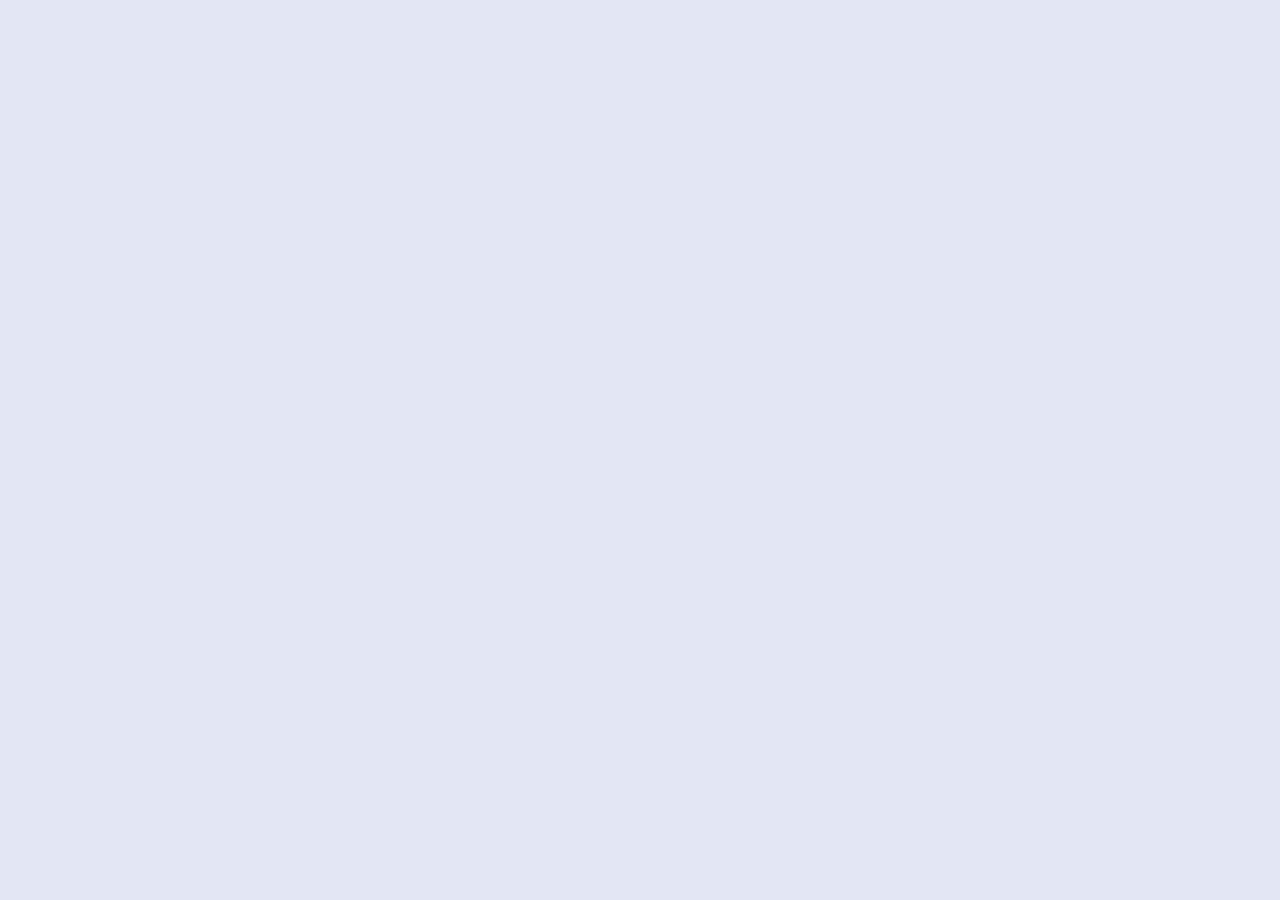
==== commit 7a5410b8: "1" ====
--- a/index.html
+++ b/index.html
@@ -1,3 +1,3 @@
-<!DOCTYPE html><html lang=""><head><meta charset="utf-8"><meta http-equiv="X-UA-Compatible" content="IE=edge"><meta name="viewport" content="width=device-width,initial-scale=1,maximum-scale=1,user-scalable=0;"><meta name="referrer " content="no-referrer"><link rel="icon" href="/favicon.ico"><title>DAO</title><link rel="stylesheet" href="./static/publicSta/reset.css"><script src="./static/publicSta/rem.js"></script><style type="text/css">body {
+<!DOCTYPE html><html lang=""><head><meta charset="utf-8"><meta http-equiv="X-UA-Compatible" content="IE=edge"><meta name="viewport" content="width=device-width,initial-scale=1,maximum-scale=1,user-scalable=0;"><meta name="referrer " content="no-referrer"><link rel="icon" href="/app/favicon.ico"><title>DAO</title><link rel="stylesheet" href="./static/publicSta/reset.css"><script src="./static/publicSta/rem.js"></script><style type="text/css">body {
           margin: 0;
-        }</style><link href="/css/app.f9549701.css" rel="preload" as="style"><link href="/css/chunk-vendors.fec75f98.css" rel="preload" as="style"><link href="/js/app.ea9055e6.js" rel="preload" as="script"><link href="/js/chunk-vendors.f5c425e1.js" rel="preload" as="script"><link href="/css/chunk-vendors.fec75f98.css" rel="stylesheet"><link href="/css/app.f9549701.css" rel="stylesheet"></head><body><noscript><strong>We're sorry but DAO doesn't work properly without JavaScript enabled. Please enable it to continue.</strong></noscript><div id="app"></div><script src="/js/chunk-vendors.f5c425e1.js"></script><script src="/js/app.ea9055e6.js"></script></body></html>+        }</style><link href="/app/css/app.f9549701.css" rel="preload" as="style"><link href="/app/css/chunk-vendors.fec75f98.css" rel="preload" as="style"><link href="/app/js/app.f0c2e239.js" rel="preload" as="script"><link href="/app/js/chunk-vendors.2f2dcf24.js" rel="preload" as="script"><link href="/app/css/chunk-vendors.fec75f98.css" rel="stylesheet"><link href="/app/css/app.f9549701.css" rel="stylesheet"></head><body><noscript><strong>We're sorry but DAO doesn't work properly without JavaScript enabled. Please enable it to continue.</strong></noscript><div id="app"></div><script src="/app/js/chunk-vendors.2f2dcf24.js"></script><script src="/app/js/app.f0c2e239.js"></script></body></html>
--- a/app/css/chunk-vendors.fec75f98.css
+++ b/app/css/chunk-vendors.fec75f98.css
@@ -0,0 +1 @@
+.spring_falling_loading_wrapper{width:100%;height:100%;background:rgba(145,141,141,.1);position:fixed;left:0;top:0;display:flex;justify-content:center;align-items:center;z-index:99999}.spring_falling_loading_inner{background:rgba(0,0,0,.7);padding:.2rem .13333rem .13333rem;width:.93333rem;text-align:center;border-radius:.06667rem}.spring_falling_loading_leaf_box{margin:0 auto;width:.53333rem;height:.53333rem;position:relative}.spring_falling_loading_leaf{position:absolute;width:.12rem;height:.04rem;left:.37333rem;top:50%;margin-top:-.02rem;background:#d1d1d5;box-shadow:0 0 .01333rem rgba(0,0,0,.1);border-radius:.01333rem;transform-origin:-.10667rem 50% 0}.spring_falling_loading_text{font-size:.18667rem;line-height:.26667rem;color:#fff;text-align:center;margin-top:.06667rem}@keyframes loading_opacity1{0%{opacity:.25}0.01%{opacity:.25}0.02%{opacity:1}60.01%{opacity:.25}to{opacity:.25}}@keyframes loading_opacity2{0%{opacity:.25}8.34333%{opacity:.25}8.35333%{opacity:1}68.3433%{opacity:.25}to{opacity:.25}}@keyframes loading_opacity3{0%{opacity:.25}16.6767%{opacity:.25}16.6867%{opacity:1}76.6767%{opacity:.25}to{opacity:.25}}@keyframes loading_opacity4{0%{opacity:.25}25.01%{opacity:.25}25.02%{opacity:1}85.01%{opacity:.25}to{opacity:.25}}@keyframes loading_opacity5{0%{opacity:.25}33.3433%{opacity:.25}33.3533%{opacity:1}93.3433%{opacity:.25}to{opacity:.25}}@keyframes loading_opacity6{0%{opacity:.270958}41.6767%{opacity:.25}41.6867%{opacity:1}1.67667%{opacity:.25}to{opacity:.270958}}@keyframes loading_opacity7{0%{opacity:.375125}50.01%{opacity:.25}50.02%{opacity:1}10.01%{opacity:.25}to{opacity:.375125}}@keyframes loading_opacity8{0%{opacity:.479291}58.3433%{opacity:.25}58.3533%{opacity:1}18.3433%{opacity:.25}to{opacity:.479291}}@keyframes loading_opacity9{0%{opacity:.583458}66.6767%{opacity:.25}66.6867%{opacity:1}26.6767%{opacity:.25}to{opacity:.583458}}@keyframes loading_opacity10{0%{opacity:.687625}75.01%{opacity:.25}75.02%{opacity:1}35.01%{opacity:.25}to{opacity:.687625}}@keyframes loading_opacity11{0%{opacity:.791791}83.3433%{opacity:.25}83.3533%{opacity:1}43.3433%{opacity:.25}to{opacity:.791791}}@keyframes loading_opacity12{0%{opacity:.895958}91.6767%{opacity:.25}91.6867%{opacity:1}51.6767%{opacity:.25}to{opacity:.895958}}.spring_falling__message_box_content_wraper{padding:.26667rem .2rem;text-align:center;position:relative}.spring_falling__message_box_content_icon{width:.42667rem;margin:0 auto .2rem}.spring_falling__message_box_content_icon img{display:block;width:100%}.spring_falling__message_box_content_title{font-size:.24rem;line-height:1.5;margin-bottom:.13333rem}.spring_falling__message_box_content_text{font-size:.2rem;line-height:.30667rem}.spring_falling__message_box_btn_wraper{position:relative}.spring_falling__message_box_btn_top_line{height:.01333rem;transform:scaleY(.5)}.spring_falling__message_box_btn_box{height:.58667rem}.spring_falling__message_box_btn{overflow:hidden;white-space:nowrap;text-overflow:ellipsis;cursor:pointer;font-size:.21333rem;line-height:.58667rem;height:.58667rem;text-align:center;width:50%;float:left}.spring_falling__message_box_btn:only-child{width:100%}.spring_falling__message_box_btn_center_line{width:.01333rem;height:100%;position:absolute;left:50%;top:0;transform:scaleX(.5)}.spring_falling__message_box_wraper{width:100%;height:100%;position:fixed;left:0;top:0;display:flex;justify-content:center;align-items:center;z-index:99998}.spring_falling__message_box_inner{width:72%;max-width:4rem;border-radius:.10667rem;overflow:hidden;transition:transform .12s ease-out}.spring_falling__message_toast_box_wraper{width:100%;height:100%;position:fixed;left:0;top:0;display:flex;justify-content:center;align-items:center;z-index:99997}.spring_falling__message_toast_box_inner{max-width:4rem;padding:0 .2rem;border-radius:.10667rem;overflow:hidden;transition:transform .12s ease-out}@font-face{font-family:swiper-icons;src:url("data:application/font-woff;charset=utf-8;base64, [base64]//wADZ2x5ZgAAAywAAADMAAAD2MHtryVoZWFkAAABbAAAADAAAAA2E2+eoWhoZWEAAAGcAAAAHwAAACQC9gDzaG10eAAAAigAAAAZAAAArgJkABFsb2NhAAAC0AAAAFoAAABaFQAUGG1heHAAAAG8AAAAHwAAACAAcABAbmFtZQAAA/gAAAE5AAACXvFdBwlwb3N0AAAFNAAAAGIAAACE5s74hXjaY2BkYGAAYpf5Hu/j+W2+MnAzMYDAzaX6QjD6/4//Bxj5GA8AuRwMYGkAPywL13jaY2BkYGA88P8Agx4j+/8fQDYfA1AEBWgDAIB2BOoAeNpjYGRgYNBh4GdgYgABEMnIABJzYNADCQAACWgAsQB42mNgYfzCOIGBlYGB0YcxjYGBwR1Kf2WQZGhhYGBiYGVmgAFGBiQQkOaawtDAoMBQxXjg/wEGPcYDDA4wNUA2CCgwsAAAO4EL6gAAeNpj2M0gyAACqxgGNWBkZ2D4/wMA+xkDdgAAAHjaY2BgYGaAYBkGRgYQiAHyGMF8FgYHIM3DwMHABGQrMOgyWDLEM1T9/w8UBfEMgLzE////P/5//f/V/xv+r4eaAAeMbAxwIUYmIMHEgKYAYjUcsDAwsLKxc3BycfPw8jEQA/[base64]/uznmfPFBNODM2K7MTQ45YEAZqGP81AmGGcF3iPqOop0r1SPTaTbVkfUe4HXj97wYE+yNwWYxwWu4v1ugWHgo3S1XdZEVqWM7ET0cfnLGxWfkgR42o2PvWrDMBSFj/IHLaF0zKjRgdiVMwScNRAoWUoH78Y2icB/yIY09An6AH2Bdu/UB+yxopYshQiEvnvu0dURgDt8QeC8PDw7Fpji3fEA4z/PEJ6YOB5hKh4dj3EvXhxPqH/SKUY3rJ7srZ4FZnh1PMAtPhwP6fl2PMJMPDgeQ4rY8YT6Gzao0eAEA409DuggmTnFnOcSCiEiLMgxCiTI6Cq5DZUd3Qmp10vO0LaLTd2cjN4fOumlc7lUYbSQcZFkutRG7g6JKZKy0RmdLY680CDnEJ+UMkpFFe1RN7nxdVpXrC4aTtnaurOnYercZg2YVmLN/d/gczfEimrE/fs/bOuq29Zmn8tloORaXgZgGa78yO9/cnXm2BpaGvq25Dv9S4E9+5SIc9PqupJKhYFSSl47+Qcr1mYNAAAAeNptw0cKwkAAAMDZJA8Q7OUJvkLsPfZ6zFVERPy8qHh2YER+3i/BP83vIBLLySsoKimrqKqpa2hp6+jq6RsYGhmbmJqZSy0sraxtbO3sHRydnEMU4uR6yx7JJXveP7WrDycAAAAAAAH//wACeNpjYGRgYOABYhkgZgJCZgZNBkYGLQZtIJsFLMYAAAw3ALgAeNolizEKgDAQBCchRbC2sFER0YD6qVQiBCv/H9ezGI6Z5XBAw8CBK/m5iQQVauVbXLnOrMZv2oLdKFa8Pjuru2hJzGabmOSLzNMzvutpB3N42mNgZGBg4GKQYzBhYMxJLMlj4GBgAYow/P/PAJJhLM6sSoWKfWCAAwDAjgbRAAB42mNgYGBkAIIbCZo5IPrmUn0hGA0AO8EFTQAA") format("woff");font-weight:400;font-style:normal}:root{--swiper-theme-color:#007aff}.swiper-container{margin-left:auto;margin-right:auto;position:relative;overflow:hidden;list-style:none;padding:0;z-index:1}.swiper-container-vertical>.swiper-wrapper{flex-direction:column}.swiper-wrapper{position:relative;width:100%;height:100%;z-index:1;display:flex;transition-property:transform;box-sizing:content-box}.swiper-container-android .swiper-slide,.swiper-wrapper{transform:translateZ(0)}.swiper-container-multirow>.swiper-wrapper{flex-wrap:wrap}.swiper-container-multirow-column>.swiper-wrapper{flex-wrap:wrap;flex-direction:column}.swiper-container-free-mode>.swiper-wrapper{transition-timing-function:ease-out;margin:0 auto}.swiper-slide{flex-shrink:0;width:100%;height:100%;position:relative;transition-property:transform}.swiper-slide-invisible-blank{visibility:hidden}.swiper-container-autoheight,.swiper-container-autoheight .swiper-slide{height:auto}.swiper-container-autoheight .swiper-wrapper{align-items:flex-start;transition-property:transform,height}.swiper-container-3d{perspective:16rem}.swiper-container-3d .swiper-cube-shadow,.swiper-container-3d .swiper-slide,.swiper-container-3d .swiper-slide-shadow-bottom,.swiper-container-3d .swiper-slide-shadow-left,.swiper-container-3d .swiper-slide-shadow-right,.swiper-container-3d .swiper-slide-shadow-top,.swiper-container-3d .swiper-wrapper{transform-style:preserve-3d}.swiper-container-3d .swiper-slide-shadow-bottom,.swiper-container-3d .swiper-slide-shadow-left,.swiper-container-3d .swiper-slide-shadow-right,.swiper-container-3d .swiper-slide-shadow-top{position:absolute;left:0;top:0;width:100%;height:100%;pointer-events:none;z-index:10}.swiper-container-3d .swiper-slide-shadow-left{background-image:linear-gradient(270deg,rgba(0,0,0,.5),transparent)}.swiper-container-3d .swiper-slide-shadow-right{background-image:linear-gradient(90deg,rgba(0,0,0,.5),transparent)}.swiper-container-3d .swiper-slide-shadow-top{background-image:linear-gradient(0deg,rgba(0,0,0,.5),transparent)}.swiper-container-3d .swiper-slide-shadow-bottom{background-image:linear-gradient(180deg,rgba(0,0,0,.5),transparent)}.swiper-container-css-mode>.swiper-wrapper{overflow:auto;scrollbar-width:none;-ms-overflow-style:none}.swiper-container-css-mode>.swiper-wrapper::-webkit-scrollbar{display:none}.swiper-container-css-mode>.swiper-wrapper>.swiper-slide{scroll-snap-align:start start}.swiper-container-horizontal.swiper-container-css-mode>.swiper-wrapper{scroll-snap-type:x mandatory}.swiper-container-vertical.swiper-container-css-mode>.swiper-wrapper{scroll-snap-type:y mandatory}:root{--swiper-navigation-size:0.58667rem}.swiper-button-next,.swiper-button-prev{position:absolute;top:50%;width:calc(var(--swiper-navigation-size)/44*27);height:var(--swiper-navigation-size);margin-top:calc(var(--swiper-navigation-size)*-1/2);z-index:10;cursor:pointer;display:flex;align-items:center;justify-content:center;color:var(--swiper-navigation-color,var(--swiper-theme-color))}.swiper-button-next.swiper-button-disabled,.swiper-button-prev.swiper-button-disabled{opacity:.35;cursor:auto;pointer-events:none}.swiper-button-next:after,.swiper-button-prev:after{font-family:swiper-icons;font-size:var(--swiper-navigation-size);text-transform:none!important;letter-spacing:0;text-transform:none;font-variant:normal;line-height:1}.swiper-button-prev,.swiper-container-rtl .swiper-button-next{left:.13333rem;right:auto}.swiper-button-prev:after,.swiper-container-rtl .swiper-button-next:after{content:"prev"}.swiper-button-next,.swiper-container-rtl .swiper-button-prev{right:.13333rem;left:auto}.swiper-button-next:after,.swiper-container-rtl .swiper-button-prev:after{content:"next"}.swiper-button-next.swiper-button-white,.swiper-button-prev.swiper-button-white{--swiper-navigation-color:#fff}.swiper-button-next.swiper-button-black,.swiper-button-prev.swiper-button-black{--swiper-navigation-color:#000}.swiper-button-lock{display:none}.swiper-pagination{position:absolute;text-align:center;transition:opacity .3s;transform:translateZ(0);z-index:10}.swiper-pagination.swiper-pagination-hidden{opacity:0}.swiper-container-horizontal>.swiper-pagination-bullets,.swiper-pagination-custom,.swiper-pagination-fraction{bottom:.13333rem;left:0;width:100%}.swiper-pagination-bullets-dynamic{overflow:hidden;font-size:0}.swiper-pagination-bullets-dynamic .swiper-pagination-bullet{transform:scale(.33);position:relative}.swiper-pagination-bullets-dynamic .swiper-pagination-bullet-active,.swiper-pagination-bullets-dynamic .swiper-pagination-bullet-active-main{transform:scale(1)}.swiper-pagination-bullets-dynamic .swiper-pagination-bullet-active-prev{transform:scale(.66)}.swiper-pagination-bullets-dynamic .swiper-pagination-bullet-active-prev-prev{transform:scale(.33)}.swiper-pagination-bullets-dynamic .swiper-pagination-bullet-active-next{transform:scale(.66)}.swiper-pagination-bullets-dynamic .swiper-pagination-bullet-active-next-next{transform:scale(.33)}.swiper-pagination-bullet{width:.10667rem;height:.10667rem;display:inline-block;border-radius:100%;background:#000;opacity:.2}button.swiper-pagination-bullet{border:none;margin:0;padding:0;box-shadow:none;-webkit-appearance:none;-moz-appearance:none;appearance:none}.swiper-pagination-clickable .swiper-pagination-bullet{cursor:pointer}.swiper-pagination-bullet-active{opacity:1;background:var(--swiper-pagination-color,var(--swiper-theme-color))}.swiper-container-vertical>.swiper-pagination-bullets{right:.13333rem;top:50%;transform:translate3d(0,-50%,0)}.swiper-container-vertical>.swiper-pagination-bullets .swiper-pagination-bullet{margin:.08rem 0;display:block}.swiper-container-vertical>.swiper-pagination-bullets.swiper-pagination-bullets-dynamic{top:50%;transform:translateY(-50%);width:.10667rem}.swiper-container-vertical>.swiper-pagination-bullets.swiper-pagination-bullets-dynamic .swiper-pagination-bullet{display:inline-block;transition:transform .2s,top .2s}.swiper-container-horizontal>.swiper-pagination-bullets .swiper-pagination-bullet{margin:0 .05333rem}.swiper-container-horizontal>.swiper-pagination-bullets.swiper-pagination-bullets-dynamic{left:50%;transform:translateX(-50%);white-space:nowrap}.swiper-container-horizontal>.swiper-pagination-bullets.swiper-pagination-bullets-dynamic .swiper-pagination-bullet{transition:transform .2s,left .2s}.swiper-container-horizontal.swiper-container-rtl>.swiper-pagination-bullets-dynamic .swiper-pagination-bullet{transition:transform .2s,right .2s}.swiper-pagination-progressbar{background:rgba(0,0,0,.25);position:absolute}.swiper-pagination-progressbar .swiper-pagination-progressbar-fill{background:var(--swiper-pagination-color,var(--swiper-theme-color));position:absolute;left:0;top:0;width:100%;height:100%;transform:scale(0);transform-origin:left top}.swiper-container-rtl .swiper-pagination-progressbar .swiper-pagination-progressbar-fill{transform-origin:right top}.swiper-container-horizontal>.swiper-pagination-progressbar,.swiper-container-vertical>.swiper-pagination-progressbar.swiper-pagination-progressbar-opposite{width:100%;height:.05333rem;left:0;top:0}.swiper-container-horizontal>.swiper-pagination-progressbar.swiper-pagination-progressbar-opposite,.swiper-container-vertical>.swiper-pagination-progressbar{width:.05333rem;height:100%;left:0;top:0}.swiper-pagination-white{--swiper-pagination-color:#fff}.swiper-pagination-black{--swiper-pagination-color:#000}.swiper-pagination-lock{display:none}.swiper-scrollbar{border-radius:.13333rem;position:relative;-ms-touch-action:none;background:rgba(0,0,0,.1)}.swiper-container-horizontal>.swiper-scrollbar{position:absolute;left:1%;bottom:.04rem;z-index:50;height:.06667rem;width:98%}.swiper-container-vertical>.swiper-scrollbar{position:absolute;right:.04rem;top:1%;z-index:50;width:.06667rem;height:98%}.swiper-scrollbar-drag{height:100%;width:100%;position:relative;background:rgba(0,0,0,.5);border-radius:.13333rem;left:0;top:0}.swiper-scrollbar-cursor-drag{cursor:move}.swiper-scrollbar-lock{display:none}.swiper-zoom-container{width:100%;height:100%;display:flex;justify-content:center;align-items:center;text-align:center}.swiper-zoom-container>canvas,.swiper-zoom-container>img,.swiper-zoom-container>svg{max-width:100%;max-height:100%;object-fit:contain}.swiper-slide-zoomed{cursor:move}.swiper-lazy-preloader{width:.56rem;height:.56rem;position:absolute;left:50%;top:50%;margin-left:-.28rem;margin-top:-.28rem;z-index:10;transform-origin:50%;animation:swiper-preloader-spin 1s linear infinite;box-sizing:border-box;border:.05333rem solid var(--swiper-preloader-color,var(--swiper-theme-color));border-radius:50%;border-top-color:transparent}.swiper-lazy-preloader-white{--swiper-preloader-color:#fff}.swiper-lazy-preloader-black{--swiper-preloader-color:#000}@keyframes swiper-preloader-spin{to{transform:rotate(1turn)}}.swiper-container .swiper-notification{position:absolute;left:0;top:0;pointer-events:none;opacity:0;z-index:-1000}.swiper-container-fade.swiper-container-free-mode .swiper-slide{transition-timing-function:ease-out}.swiper-container-fade .swiper-slide{pointer-events:none;transition-property:opacity}.swiper-container-fade .swiper-slide .swiper-slide{pointer-events:none}.swiper-container-fade .swiper-slide-active,.swiper-container-fade .swiper-slide-active .swiper-slide-active{pointer-events:auto}.swiper-container-cube{overflow:visible}.swiper-container-cube .swiper-slide{pointer-events:none;-webkit-backface-visibility:hidden;backface-visibility:hidden;z-index:1;visibility:hidden;transform-origin:0 0;width:100%;height:100%}.swiper-container-cube .swiper-slide .swiper-slide{pointer-events:none}.swiper-container-cube.swiper-container-rtl .swiper-slide{transform-origin:100% 0}.swiper-container-cube .swiper-slide-active,.swiper-container-cube .swiper-slide-active .swiper-slide-active{pointer-events:auto}.swiper-container-cube .swiper-slide-active,.swiper-container-cube .swiper-slide-next,.swiper-container-cube .swiper-slide-next+.swiper-slide,.swiper-container-cube .swiper-slide-prev{pointer-events:auto;visibility:visible}.swiper-container-cube .swiper-slide-shadow-bottom,.swiper-container-cube .swiper-slide-shadow-left,.swiper-container-cube .swiper-slide-shadow-right,.swiper-container-cube .swiper-slide-shadow-top{z-index:0;-webkit-backface-visibility:hidden;backface-visibility:hidden}.swiper-container-cube .swiper-cube-shadow{position:absolute;left:0;bottom:0;width:100%;height:100%;background:#000;opacity:.6;-webkit-filter:blur(.66667rem);filter:blur(.66667rem);z-index:0}.swiper-container-flip{overflow:visible}.swiper-container-flip .swiper-slide{pointer-events:none;-webkit-backface-visibility:hidden;backface-visibility:hidden;z-index:1}.swiper-container-flip .swiper-slide .swiper-slide{pointer-events:none}.swiper-container-flip .swiper-slide-active,.swiper-container-flip .swiper-slide-active .swiper-slide-active{pointer-events:auto}.swiper-container-flip .swiper-slide-shadow-bottom,.swiper-container-flip .swiper-slide-shadow-left,.swiper-container-flip .swiper-slide-shadow-right,.swiper-container-flip .swiper-slide-shadow-top{z-index:0;-webkit-backface-visibility:hidden;backface-visibility:hidden}
--- a/app/css/chunk-vendors.fec75f98.css
+++ b/app/css/chunk-vendors.fec75f98.css
@@ -0,0 +1 @@
+.spring_falling_loading_wrapper{width:100%;height:100%;background:rgba(145,141,141,.1);position:fixed;left:0;top:0;display:flex;justify-content:center;align-items:center;z-index:99999}.spring_falling_loading_inner{background:rgba(0,0,0,.7);padding:.2rem .13333rem .13333rem;width:.93333rem;text-align:center;border-radius:.06667rem}.spring_falling_loading_leaf_box{margin:0 auto;width:.53333rem;height:.53333rem;position:relative}.spring_falling_loading_leaf{position:absolute;width:.12rem;height:.04rem;left:.37333rem;top:50%;margin-top:-.02rem;background:#d1d1d5;box-shadow:0 0 .01333rem rgba(0,0,0,.1);border-radius:.01333rem;transform-origin:-.10667rem 50% 0}.spring_falling_loading_text{font-size:.18667rem;line-height:.26667rem;color:#fff;text-align:center;margin-top:.06667rem}@keyframes loading_opacity1{0%{opacity:.25}0.01%{opacity:.25}0.02%{opacity:1}60.01%{opacity:.25}to{opacity:.25}}@keyframes loading_opacity2{0%{opacity:.25}8.34333%{opacity:.25}8.35333%{opacity:1}68.3433%{opacity:.25}to{opacity:.25}}@keyframes loading_opacity3{0%{opacity:.25}16.6767%{opacity:.25}16.6867%{opacity:1}76.6767%{opacity:.25}to{opacity:.25}}@keyframes loading_opacity4{0%{opacity:.25}25.01%{opacity:.25}25.02%{opacity:1}85.01%{opacity:.25}to{opacity:.25}}@keyframes loading_opacity5{0%{opacity:.25}33.3433%{opacity:.25}33.3533%{opacity:1}93.3433%{opacity:.25}to{opacity:.25}}@keyframes loading_opacity6{0%{opacity:.270958}41.6767%{opacity:.25}41.6867%{opacity:1}1.67667%{opacity:.25}to{opacity:.270958}}@keyframes loading_opacity7{0%{opacity:.375125}50.01%{opacity:.25}50.02%{opacity:1}10.01%{opacity:.25}to{opacity:.375125}}@keyframes loading_opacity8{0%{opacity:.479291}58.3433%{opacity:.25}58.3533%{opacity:1}18.3433%{opacity:.25}to{opacity:.479291}}@keyframes loading_opacity9{0%{opacity:.583458}66.6767%{opacity:.25}66.6867%{opacity:1}26.6767%{opacity:.25}to{opacity:.583458}}@keyframes loading_opacity10{0%{opacity:.687625}75.01%{opacity:.25}75.02%{opacity:1}35.01%{opacity:.25}to{opacity:.687625}}@keyframes loading_opacity11{0%{opacity:.791791}83.3433%{opacity:.25}83.3533%{opacity:1}43.3433%{opacity:.25}to{opacity:.791791}}@keyframes loading_opacity12{0%{opacity:.895958}91.6767%{opacity:.25}91.6867%{opacity:1}51.6767%{opacity:.25}to{opacity:.895958}}.spring_falling__message_box_content_wraper{padding:.26667rem .2rem;text-align:center;position:relative}.spring_falling__message_box_content_icon{width:.42667rem;margin:0 auto .2rem}.spring_falling__message_box_content_icon img{display:block;width:100%}.spring_falling__message_box_content_title{font-size:.24rem;line-height:1.5;margin-bottom:.13333rem}.spring_falling__message_box_content_text{font-size:.2rem;line-height:.30667rem}.spring_falling__message_box_btn_wraper{position:relative}.spring_falling__message_box_btn_top_line{height:.01333rem;transform:scaleY(.5)}.spring_falling__message_box_btn_box{height:.58667rem}.spring_falling__message_box_btn{overflow:hidden;white-space:nowrap;text-overflow:ellipsis;cursor:pointer;font-size:.21333rem;line-height:.58667rem;height:.58667rem;text-align:center;width:50%;float:left}.spring_falling__message_box_btn:only-child{width:100%}.spring_falling__message_box_btn_center_line{width:.01333rem;height:100%;position:absolute;left:50%;top:0;transform:scaleX(.5)}.spring_falling__message_box_wraper{width:100%;height:100%;position:fixed;left:0;top:0;display:flex;justify-content:center;align-items:center;z-index:99998}.spring_falling__message_box_inner{width:72%;max-width:4rem;border-radius:.10667rem;overflow:hidden;transition:transform .12s ease-out}.spring_falling__message_toast_box_wraper{width:100%;height:100%;position:fixed;left:0;top:0;display:flex;justify-content:center;align-items:center;z-index:99997}.spring_falling__message_toast_box_inner{max-width:4rem;padding:0 .2rem;border-radius:.10667rem;overflow:hidden;transition:transform .12s ease-out}@font-face{font-family:swiper-icons;src:url("data:application/font-woff;charset=utf-8;base64, [base64]//wADZ2x5ZgAAAywAAADMAAAD2MHtryVoZWFkAAABbAAAADAAAAA2E2+eoWhoZWEAAAGcAAAAHwAAACQC9gDzaG10eAAAAigAAAAZAAAArgJkABFsb2NhAAAC0AAAAFoAAABaFQAUGG1heHAAAAG8AAAAHwAAACAAcABAbmFtZQAAA/gAAAE5AAACXvFdBwlwb3N0AAAFNAAAAGIAAACE5s74hXjaY2BkYGAAYpf5Hu/j+W2+MnAzMYDAzaX6QjD6/4//Bxj5GA8AuRwMYGkAPywL13jaY2BkYGA88P8Agx4j+/8fQDYfA1AEBWgDAIB2BOoAeNpjYGRgYNBh4GdgYgABEMnIABJzYNADCQAACWgAsQB42mNgYfzCOIGBlYGB0YcxjYGBwR1Kf2WQZGhhYGBiYGVmgAFGBiQQkOaawtDAoMBQxXjg/wEGPcYDDA4wNUA2CCgwsAAAO4EL6gAAeNpj2M0gyAACqxgGNWBkZ2D4/wMA+xkDdgAAAHjaY2BgYGaAYBkGRgYQiAHyGMF8FgYHIM3DwMHABGQrMOgyWDLEM1T9/w8UBfEMgLzE////P/5//f/V/xv+r4eaAAeMbAxwIUYmIMHEgKYAYjUcsDAwsLKxc3BycfPw8jEQA/[base64]/uznmfPFBNODM2K7MTQ45YEAZqGP81AmGGcF3iPqOop0r1SPTaTbVkfUe4HXj97wYE+yNwWYxwWu4v1ugWHgo3S1XdZEVqWM7ET0cfnLGxWfkgR42o2PvWrDMBSFj/IHLaF0zKjRgdiVMwScNRAoWUoH78Y2icB/yIY09An6AH2Bdu/UB+yxopYshQiEvnvu0dURgDt8QeC8PDw7Fpji3fEA4z/PEJ6YOB5hKh4dj3EvXhxPqH/SKUY3rJ7srZ4FZnh1PMAtPhwP6fl2PMJMPDgeQ4rY8YT6Gzao0eAEA409DuggmTnFnOcSCiEiLMgxCiTI6Cq5DZUd3Qmp10vO0LaLTd2cjN4fOumlc7lUYbSQcZFkutRG7g6JKZKy0RmdLY680CDnEJ+UMkpFFe1RN7nxdVpXrC4aTtnaurOnYercZg2YVmLN/d/gczfEimrE/fs/bOuq29Zmn8tloORaXgZgGa78yO9/cnXm2BpaGvq25Dv9S4E9+5SIc9PqupJKhYFSSl47+Qcr1mYNAAAAeNptw0cKwkAAAMDZJA8Q7OUJvkLsPfZ6zFVERPy8qHh2YER+3i/BP83vIBLLySsoKimrqKqpa2hp6+jq6RsYGhmbmJqZSy0sraxtbO3sHRydnEMU4uR6yx7JJXveP7WrDycAAAAAAAH//wACeNpjYGRgYOABYhkgZgJCZgZNBkYGLQZtIJsFLMYAAAw3ALgAeNolizEKgDAQBCchRbC2sFER0YD6qVQiBCv/H9ezGI6Z5XBAw8CBK/m5iQQVauVbXLnOrMZv2oLdKFa8Pjuru2hJzGabmOSLzNMzvutpB3N42mNgZGBg4GKQYzBhYMxJLMlj4GBgAYow/P/PAJJhLM6sSoWKfWCAAwDAjgbRAAB42mNgYGBkAIIbCZo5IPrmUn0hGA0AO8EFTQAA") format("woff");font-weight:400;font-style:normal}:root{--swiper-theme-color:#007aff}.swiper-container{margin-left:auto;margin-right:auto;position:relative;overflow:hidden;list-style:none;padding:0;z-index:1}.swiper-container-vertical>.swiper-wrapper{flex-direction:column}.swiper-wrapper{position:relative;width:100%;height:100%;z-index:1;display:flex;transition-property:transform;box-sizing:content-box}.swiper-container-android .swiper-slide,.swiper-wrapper{transform:translateZ(0)}.swiper-container-multirow>.swiper-wrapper{flex-wrap:wrap}.swiper-container-multirow-column>.swiper-wrapper{flex-wrap:wrap;flex-direction:column}.swiper-container-free-mode>.swiper-wrapper{transition-timing-function:ease-out;margin:0 auto}.swiper-slide{flex-shrink:0;width:100%;height:100%;position:relative;transition-property:transform}.swiper-slide-invisible-blank{visibility:hidden}.swiper-container-autoheight,.swiper-container-autoheight .swiper-slide{height:auto}.swiper-container-autoheight .swiper-wrapper{align-items:flex-start;transition-property:transform,height}.swiper-container-3d{perspective:16rem}.swiper-container-3d .swiper-cube-shadow,.swiper-container-3d .swiper-slide,.swiper-container-3d .swiper-slide-shadow-bottom,.swiper-container-3d .swiper-slide-shadow-left,.swiper-container-3d .swiper-slide-shadow-right,.swiper-container-3d .swiper-slide-shadow-top,.swiper-container-3d .swiper-wrapper{transform-style:preserve-3d}.swiper-container-3d .swiper-slide-shadow-bottom,.swiper-container-3d .swiper-slide-shadow-left,.swiper-container-3d .swiper-slide-shadow-right,.swiper-container-3d .swiper-slide-shadow-top{position:absolute;left:0;top:0;width:100%;height:100%;pointer-events:none;z-index:10}.swiper-container-3d .swiper-slide-shadow-left{background-image:linear-gradient(270deg,rgba(0,0,0,.5),transparent)}.swiper-container-3d .swiper-slide-shadow-right{background-image:linear-gradient(90deg,rgba(0,0,0,.5),transparent)}.swiper-container-3d .swiper-slide-shadow-top{background-image:linear-gradient(0deg,rgba(0,0,0,.5),transparent)}.swiper-container-3d .swiper-slide-shadow-bottom{background-image:linear-gradient(180deg,rgba(0,0,0,.5),transparent)}.swiper-container-css-mode>.swiper-wrapper{overflow:auto;scrollbar-width:none;-ms-overflow-style:none}.swiper-container-css-mode>.swiper-wrapper::-webkit-scrollbar{display:none}.swiper-container-css-mode>.swiper-wrapper>.swiper-slide{scroll-snap-align:start start}.swiper-container-horizontal.swiper-container-css-mode>.swiper-wrapper{scroll-snap-type:x mandatory}.swiper-container-vertical.swiper-container-css-mode>.swiper-wrapper{scroll-snap-type:y mandatory}:root{--swiper-navigation-size:0.58667rem}.swiper-button-next,.swiper-button-prev{position:absolute;top:50%;width:calc(var(--swiper-navigation-size)/44*27);height:var(--swiper-navigation-size);margin-top:calc(var(--swiper-navigation-size)*-1/2);z-index:10;cursor:pointer;display:flex;align-items:center;justify-content:center;color:var(--swiper-navigation-color,var(--swiper-theme-color))}.swiper-button-next.swiper-button-disabled,.swiper-button-prev.swiper-button-disabled{opacity:.35;cursor:auto;pointer-events:none}.swiper-button-next:after,.swiper-button-prev:after{font-family:swiper-icons;font-size:var(--swiper-navigation-size);text-transform:none!important;letter-spacing:0;text-transform:none;font-variant:normal;line-height:1}.swiper-button-prev,.swiper-container-rtl .swiper-button-next{left:.13333rem;right:auto}.swiper-button-prev:after,.swiper-container-rtl .swiper-button-next:after{content:"prev"}.swiper-button-next,.swiper-container-rtl .swiper-button-prev{right:.13333rem;left:auto}.swiper-button-next:after,.swiper-container-rtl .swiper-button-prev:after{content:"next"}.swiper-button-next.swiper-button-white,.swiper-button-prev.swiper-button-white{--swiper-navigation-color:#fff}.swiper-button-next.swiper-button-black,.swiper-button-prev.swiper-button-black{--swiper-navigation-color:#000}.swiper-button-lock{display:none}.swiper-pagination{position:absolute;text-align:center;transition:opacity .3s;transform:translateZ(0);z-index:10}.swiper-pagination.swiper-pagination-hidden{opacity:0}.swiper-container-horizontal>.swiper-pagination-bullets,.swiper-pagination-custom,.swiper-pagination-fraction{bottom:.13333rem;left:0;width:100%}.swiper-pagination-bullets-dynamic{overflow:hidden;font-size:0}.swiper-pagination-bullets-dynamic .swiper-pagination-bullet{transform:scale(.33);position:relative}.swiper-pagination-bullets-dynamic .swiper-pagination-bullet-active,.swiper-pagination-bullets-dynamic .swiper-pagination-bullet-active-main{transform:scale(1)}.swiper-pagination-bullets-dynamic .swiper-pagination-bullet-active-prev{transform:scale(.66)}.swiper-pagination-bullets-dynamic .swiper-pagination-bullet-active-prev-prev{transform:scale(.33)}.swiper-pagination-bullets-dynamic .swiper-pagination-bullet-active-next{transform:scale(.66)}.swiper-pagination-bullets-dynamic .swiper-pagination-bullet-active-next-next{transform:scale(.33)}.swiper-pagination-bullet{width:.10667rem;height:.10667rem;display:inline-block;border-radius:100%;background:#000;opacity:.2}button.swiper-pagination-bullet{border:none;margin:0;padding:0;box-shadow:none;-webkit-appearance:none;-moz-appearance:none;appearance:none}.swiper-pagination-clickable .swiper-pagination-bullet{cursor:pointer}.swiper-pagination-bullet-active{opacity:1;background:var(--swiper-pagination-color,var(--swiper-theme-color))}.swiper-container-vertical>.swiper-pagination-bullets{right:.13333rem;top:50%;transform:translate3d(0,-50%,0)}.swiper-container-vertical>.swiper-pagination-bullets .swiper-pagination-bullet{margin:.08rem 0;display:block}.swiper-container-vertical>.swiper-pagination-bullets.swiper-pagination-bullets-dynamic{top:50%;transform:translateY(-50%);width:.10667rem}.swiper-container-vertical>.swiper-pagination-bullets.swiper-pagination-bullets-dynamic .swiper-pagination-bullet{display:inline-block;transition:transform .2s,top .2s}.swiper-container-horizontal>.swiper-pagination-bullets .swiper-pagination-bullet{margin:0 .05333rem}.swiper-container-horizontal>.swiper-pagination-bullets.swiper-pagination-bullets-dynamic{left:50%;transform:translateX(-50%);white-space:nowrap}.swiper-container-horizontal>.swiper-pagination-bullets.swiper-pagination-bullets-dynamic .swiper-pagination-bullet{transition:transform .2s,left .2s}.swiper-container-horizontal.swiper-container-rtl>.swiper-pagination-bullets-dynamic .swiper-pagination-bullet{transition:transform .2s,right .2s}.swiper-pagination-progressbar{background:rgba(0,0,0,.25);position:absolute}.swiper-pagination-progressbar .swiper-pagination-progressbar-fill{background:var(--swiper-pagination-color,var(--swiper-theme-color));position:absolute;left:0;top:0;width:100%;height:100%;transform:scale(0);transform-origin:left top}.swiper-container-rtl .swiper-pagination-progressbar .swiper-pagination-progressbar-fill{transform-origin:right top}.swiper-container-horizontal>.swiper-pagination-progressbar,.swiper-container-vertical>.swiper-pagination-progressbar.swiper-pagination-progressbar-opposite{width:100%;height:.05333rem;left:0;top:0}.swiper-container-horizontal>.swiper-pagination-progressbar.swiper-pagination-progressbar-opposite,.swiper-container-vertical>.swiper-pagination-progressbar{width:.05333rem;height:100%;left:0;top:0}.swiper-pagination-white{--swiper-pagination-color:#fff}.swiper-pagination-black{--swiper-pagination-color:#000}.swiper-pagination-lock{display:none}.swiper-scrollbar{border-radius:.13333rem;position:relative;-ms-touch-action:none;background:rgba(0,0,0,.1)}.swiper-container-horizontal>.swiper-scrollbar{position:absolute;left:1%;bottom:.04rem;z-index:50;height:.06667rem;width:98%}.swiper-container-vertical>.swiper-scrollbar{position:absolute;right:.04rem;top:1%;z-index:50;width:.06667rem;height:98%}.swiper-scrollbar-drag{height:100%;width:100%;position:relative;background:rgba(0,0,0,.5);border-radius:.13333rem;left:0;top:0}.swiper-scrollbar-cursor-drag{cursor:move}.swiper-scrollbar-lock{display:none}.swiper-zoom-container{width:100%;height:100%;display:flex;justify-content:center;align-items:center;text-align:center}.swiper-zoom-container>canvas,.swiper-zoom-container>img,.swiper-zoom-container>svg{max-width:100%;max-height:100%;object-fit:contain}.swiper-slide-zoomed{cursor:move}.swiper-lazy-preloader{width:.56rem;height:.56rem;position:absolute;left:50%;top:50%;margin-left:-.28rem;margin-top:-.28rem;z-index:10;transform-origin:50%;animation:swiper-preloader-spin 1s linear infinite;box-sizing:border-box;border:.05333rem solid var(--swiper-preloader-color,var(--swiper-theme-color));border-radius:50%;border-top-color:transparent}.swiper-lazy-preloader-white{--swiper-preloader-color:#fff}.swiper-lazy-preloader-black{--swiper-preloader-color:#000}@keyframes swiper-preloader-spin{to{transform:rotate(1turn)}}.swiper-container .swiper-notification{position:absolute;left:0;top:0;pointer-events:none;opacity:0;z-index:-1000}.swiper-container-fade.swiper-container-free-mode .swiper-slide{transition-timing-function:ease-out}.swiper-container-fade .swiper-slide{pointer-events:none;transition-property:opacity}.swiper-container-fade .swiper-slide .swiper-slide{pointer-events:none}.swiper-container-fade .swiper-slide-active,.swiper-container-fade .swiper-slide-active .swiper-slide-active{pointer-events:auto}.swiper-container-cube{overflow:visible}.swiper-container-cube .swiper-slide{pointer-events:none;-webkit-backface-visibility:hidden;backface-visibility:hidden;z-index:1;visibility:hidden;transform-origin:0 0;width:100%;height:100%}.swiper-container-cube .swiper-slide .swiper-slide{pointer-events:none}.swiper-container-cube.swiper-container-rtl .swiper-slide{transform-origin:100% 0}.swiper-container-cube .swiper-slide-active,.swiper-container-cube .swiper-slide-active .swiper-slide-active{pointer-events:auto}.swiper-container-cube .swiper-slide-active,.swiper-container-cube .swiper-slide-next,.swiper-container-cube .swiper-slide-next+.swiper-slide,.swiper-container-cube .swiper-slide-prev{pointer-events:auto;visibility:visible}.swiper-container-cube .swiper-slide-shadow-bottom,.swiper-container-cube .swiper-slide-shadow-left,.swiper-container-cube .swiper-slide-shadow-right,.swiper-container-cube .swiper-slide-shadow-top{z-index:0;-webkit-backface-visibility:hidden;backface-visibility:hidden}.swiper-container-cube .swiper-cube-shadow{position:absolute;left:0;bottom:0;width:100%;height:100%;background:#000;opacity:.6;-webkit-filter:blur(.66667rem);filter:blur(.66667rem);z-index:0}.swiper-container-flip{overflow:visible}.swiper-container-flip .swiper-slide{pointer-events:none;-webkit-backface-visibility:hidden;backface-visibility:hidden;z-index:1}.swiper-container-flip .swiper-slide .swiper-slide{pointer-events:none}.swiper-container-flip .swiper-slide-active,.swiper-container-flip .swiper-slide-active .swiper-slide-active{pointer-events:auto}.swiper-container-flip .swiper-slide-shadow-bottom,.swiper-container-flip .swiper-slide-shadow-left,.swiper-container-flip .swiper-slide-shadow-right,.swiper-container-flip .swiper-slide-shadow-top{z-index:0;-webkit-backface-visibility:hidden;backface-visibility:hidden}
